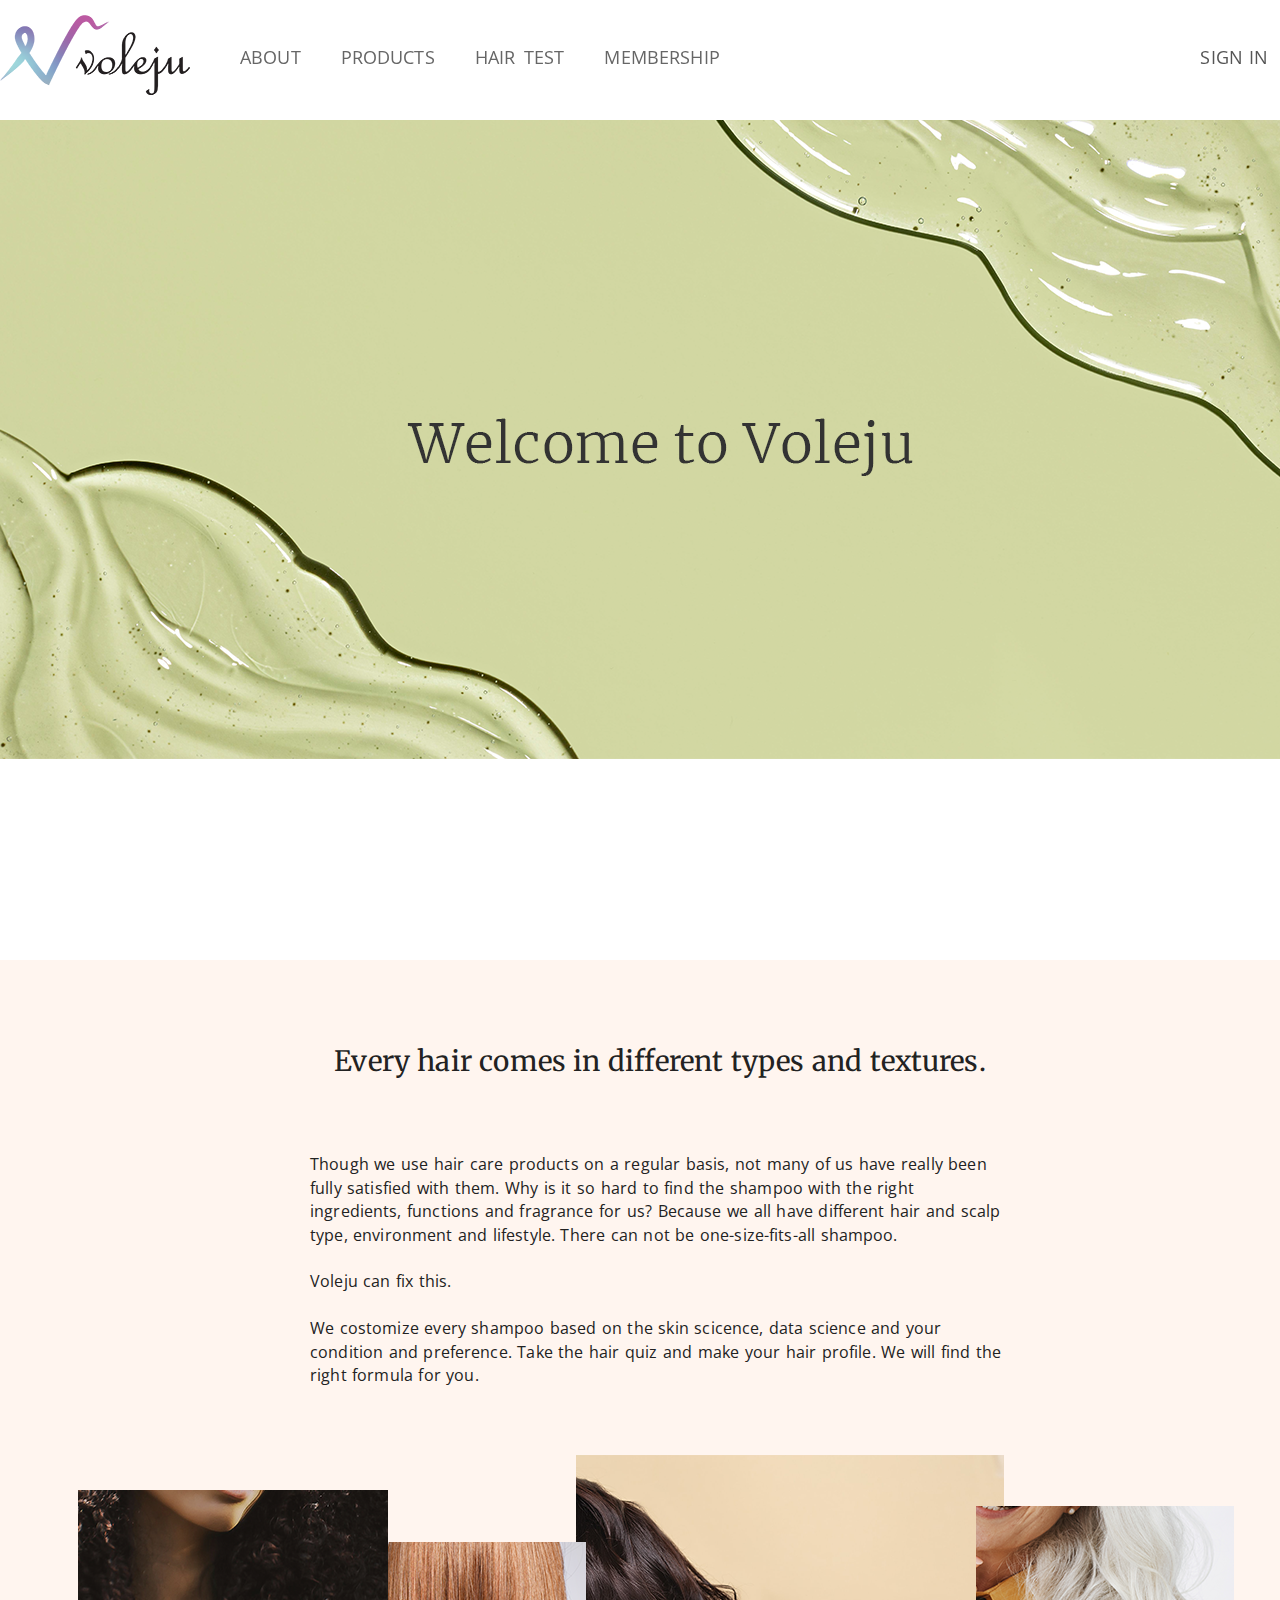
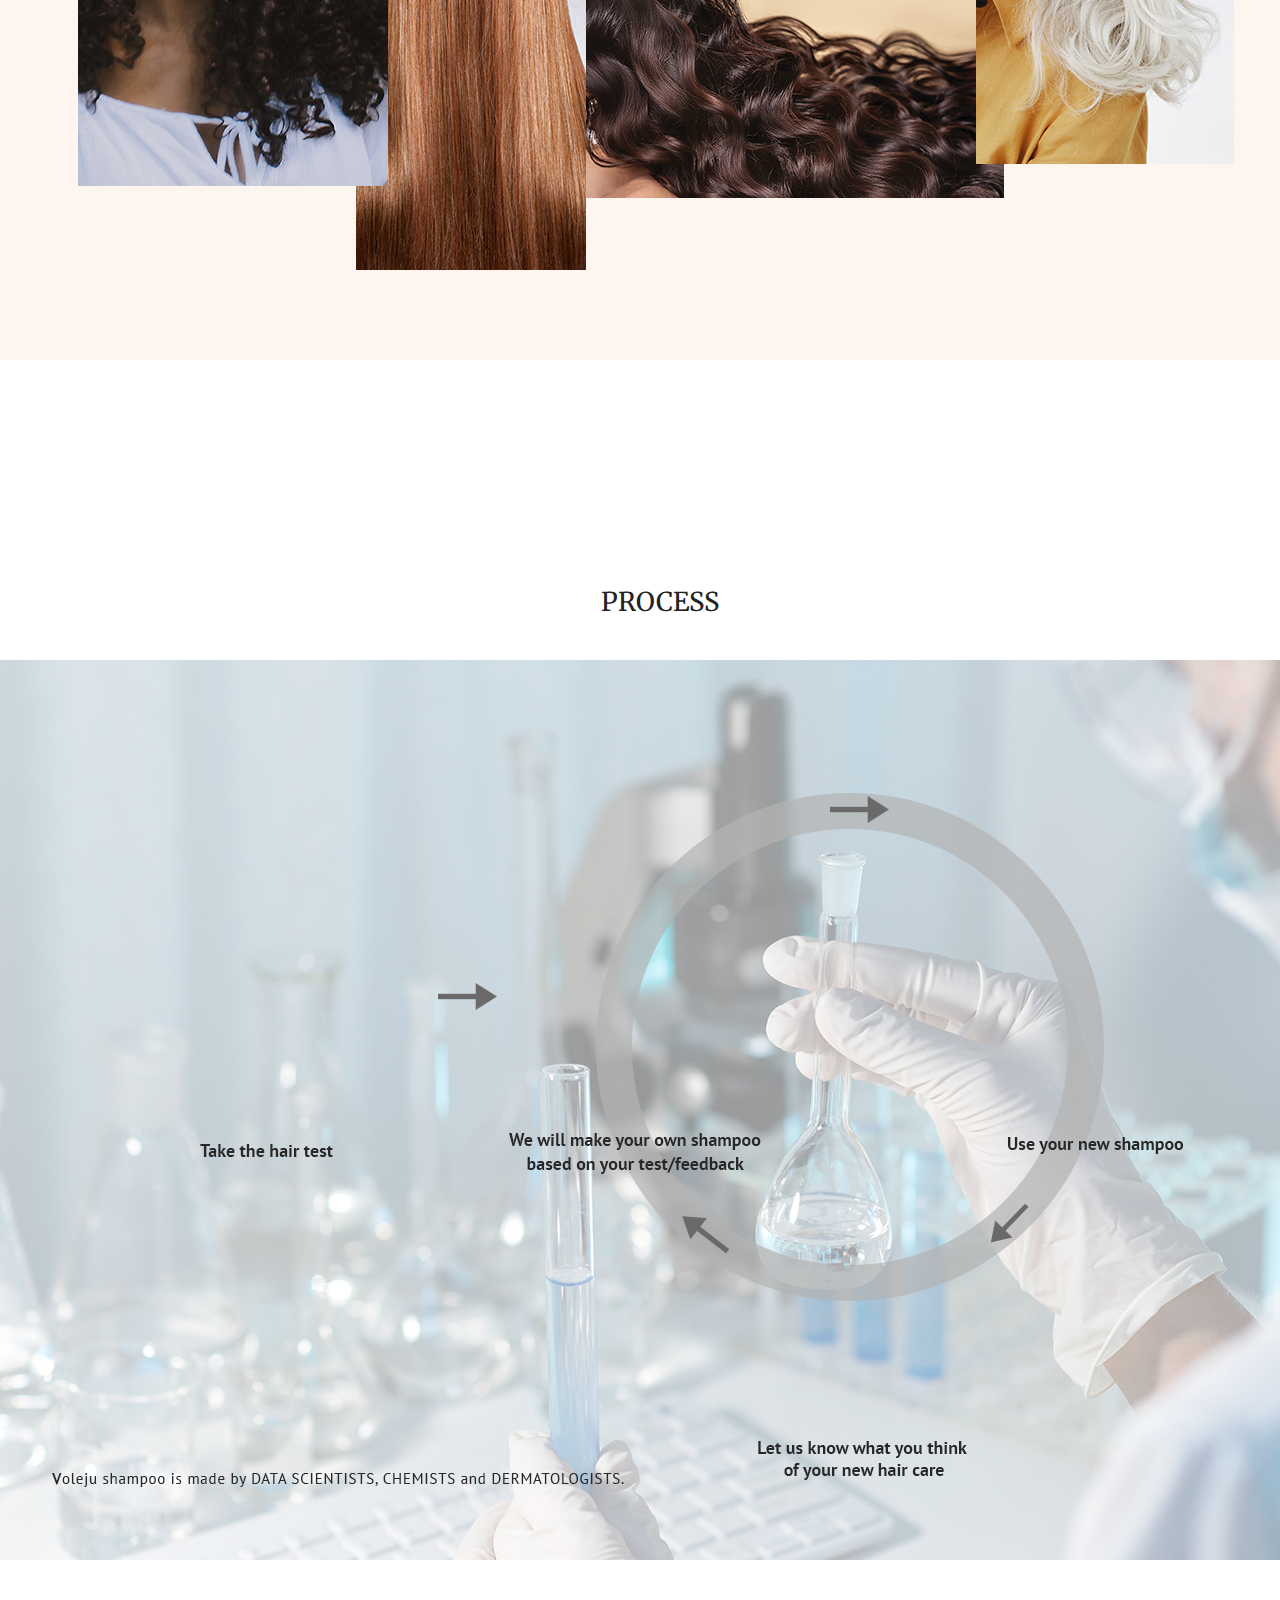
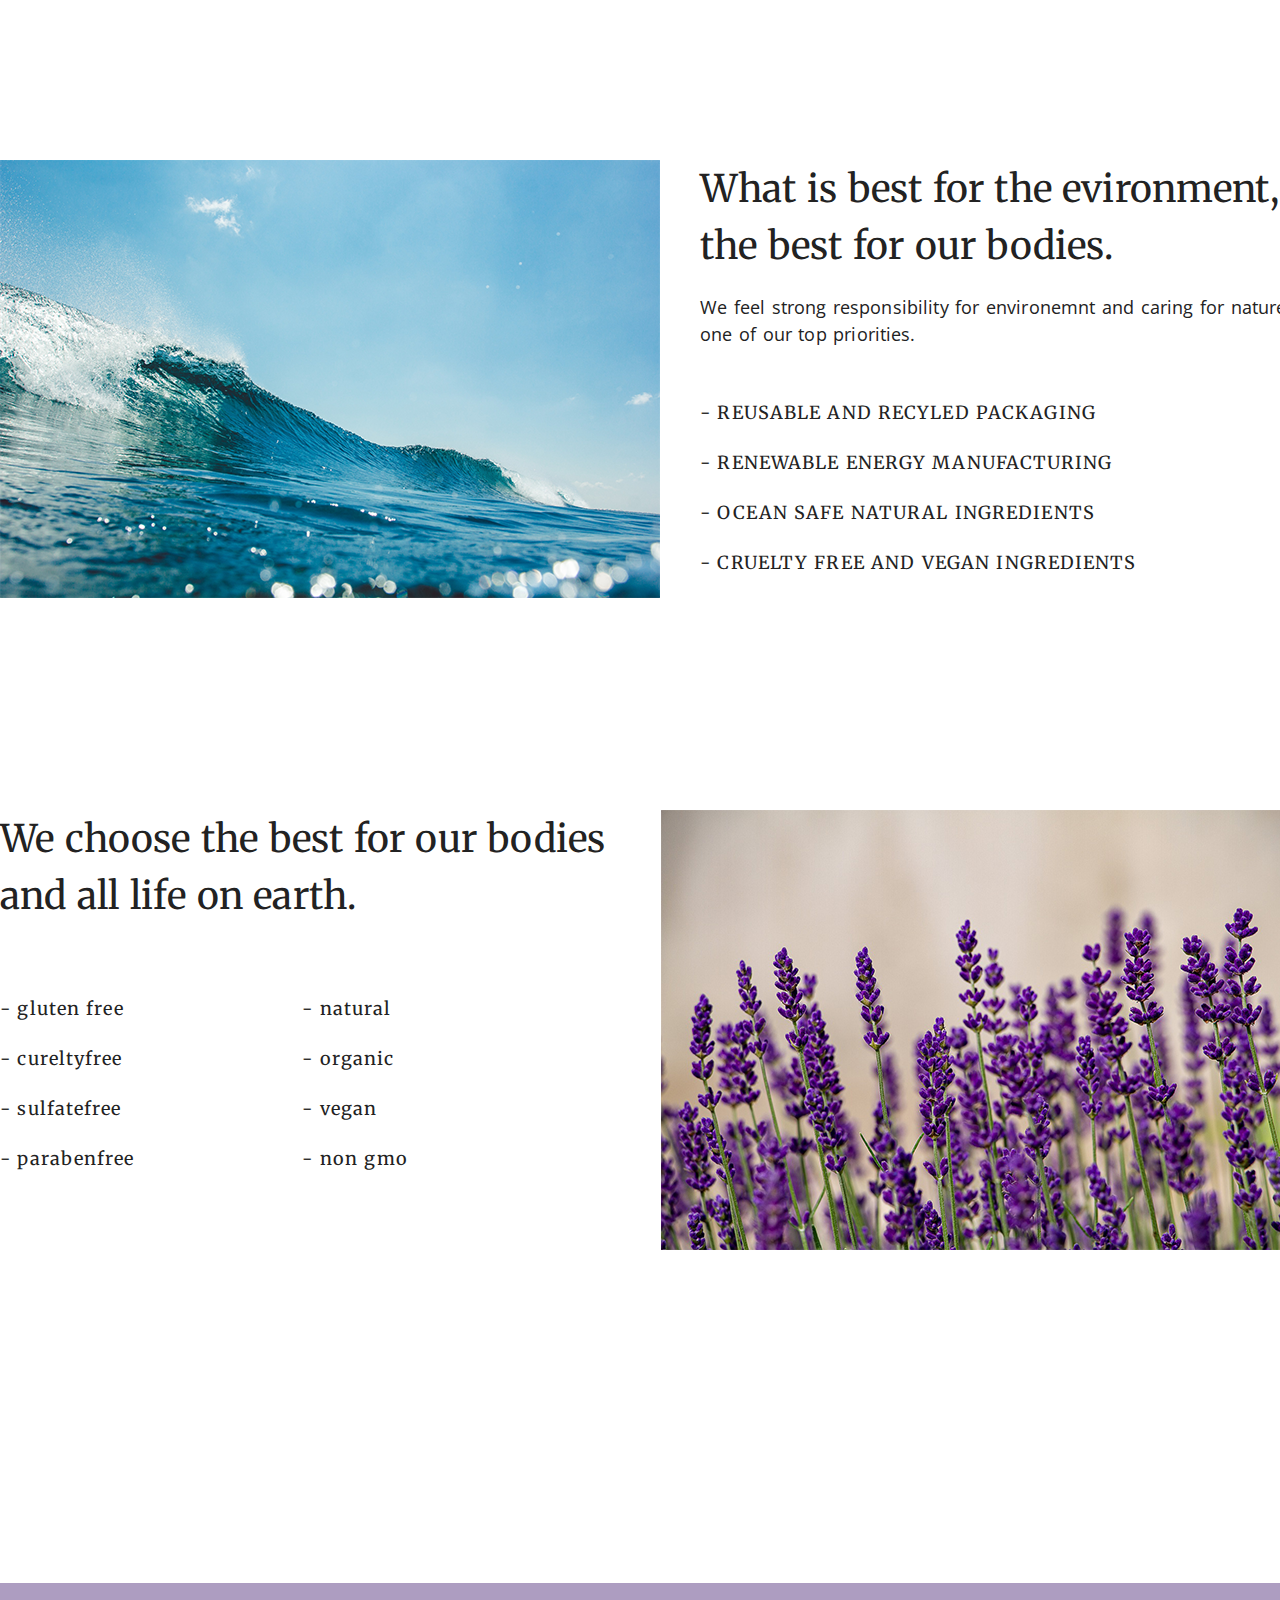
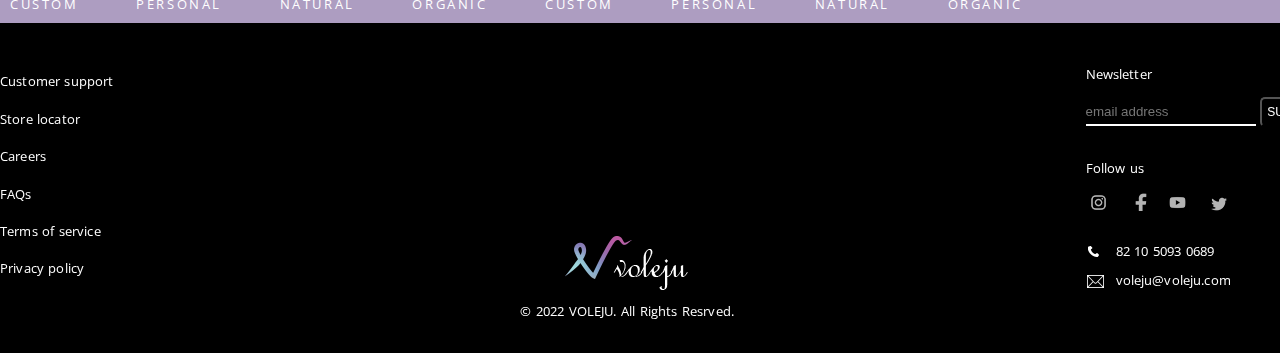
==== sub1/sub1.html @ 33ec36b1 "Update sub1.html" ====
<!DOCTYPE html>
<html lang="ko">
	<head>
		<meta charset="UTF-8">
		<meta http-equiv="X-UA-Compatible" content="IE=edge">
		<meta name="viewport" content="width=1600">
		<title></title>
		<link rel="icon" type="image/png" sizes="32x32" href="../images/forfavicon.png">
		
		<link href="style_sub1.css" rel="stylesheet" type="text/css">	

		<link href="https://fonts.googleapis.com/css2?family=Merriweather:wght@400;700&display=swap" rel="stylesheet">
		<link href="https://fonts.googleapis.com/css2?family=Open+Sans:wght@400;700&display=swap" rel="stylesheet">
	
		<script src="https://ajax.googleapis.com/ajax/libs/jquery/3.3.1/jquery.min.js"></script>
	
		<!--헤더스크롤-->
		<script src="../js/headerscroll.js"></script>
		
		<!--a on scroll-->
		<link href="https://unpkg.com/aos@2.3.1/dist/aos.css" rel="stylesheet">
		<script src="https://unpkg.com/aos@2.3.1/dist/aos.js"></script>	
		<script src="../js/aos_script.js"></script>
		<script src="../js/jquery-1.12.3.js"></script>
	</head>

	<body>

<!--header-->
		<div id="header_wrap">
			<div id="header">
				<h1><a href="../index.html"><img src="../images/h1.png" alt="logo"></a></h1>
				<ul id="gnb">
					<li>
						<a href="#">about</a>
						<!--
						<ul id="gsub"> 
							<li>us</li>
							<li>process</li>
							<li>sustainability</li>
						</ul>
						-->
					</li>
					<li>
						<a href="#">products</a>						
					</li>
					<li>
						<a href="#">hair test</a>
					</li>
					<li>
						<a href="#">membership</a>
					</li>
				</ul>
				<ul id="util">
					<li><a href="#">sign in</a></li>
					<li><a href="#">eng</a></li>
				</ul>
			</div>
		</div>
<!--banner-->
		<div id="banner">
	
		</div>


<!--section1-->
		<div id="section1_wrap">
			<div id="section1">
				<h2>Every hair comes in different types and textures.</h2>
				<p>
					Though we use hair care products on a regular basis, 
					not many of us have really been fully satisfied with them. 
					Why is it so hard to find the shampoo with the right ingredients,
					functions and fragrance for us? 
					Because we all have different hair and scalp type, 
					environment and lifestyle. There can not be one-size-fits-all shampoo.<br><br>
	
					Voleju can fix this. <br><br>
	
					We costomize every shampoo based on the skin scicence, data science and your condition and preference. Take the hair quiz and make your hair profile. We will find the right formula for you.
				</p>
				<img id="mo1" src="../sub1_images/aboutmodel1.png" alt="">
				<img id="mo2" src="../sub1_images/aboutmodel2.png" alt="">
				<img id="mo3" src="../sub1_images/aboutmodel3.png" alt="">
				<img id="mo4" src="../sub1_images/aboutmodel4.png" alt="">

			</div>
		</div>


<!--section2-->
		<div id="section2_wrap">
			<div id="section2">
				process

				<img class="prc" id="test" data-aos="fade-up" data-aos-duration="500" src="../sub1_images/process1_test_notext.png" alt="">
				<img class="prc" id="make" data-aos="fade-up"data-aos-delay="500" data-aos-duration="500"  src="../sub1_images/process2_making_notext.png" alt="">
				<img class="prc" id="use" data-aos="fade-up" data-aos-delay="1000" data-aos-duration="500" src="../sub1_images/process3_using_notext.png" alt="">
				<img class="prc" id="feedback" data-aos="fade-up" data-aos-delay="1500" data-aos-duration="500" src="../sub1_images/process4_feedback_notext.png" alt="">
				</div>
			</div>
		</div>
<!--section3-->
		<div id="section3">

			<div class="nature">
				<div class="ocean">
					<img src="../sub1_images/ocean.png" alt="">
				</div>
				<div class="textb">
					<h3>
						What is best for the evironment,
		is the best for our bodies.
					</h3>
					<h6>
						We feel strong responsibility for environemnt and caring for nature is
		one of our top priorities.
					</h6>
					<h4>
					- REUSABLE AND RECYLED PACKAGING <br>
		- RENEWABLE ENERGY MANUFACTURING <br>
		- OCEAN SAFE NATURAL INGREDIENTS <br>
		- CRUELTY FREE AND VEGAN INGREDIENTS<br>
					</h4>
				</div>
			</div>
			<div class="nature">
				<div class="textb2">
					<h3> We choose the best for our bodies
						and all life on earth.
					</h3>
					<h4 id="half">
						
						- gluten free<br>
						- cureltyfree<br>
						- sulfatefree<br>
						- parabenfree<br>
					</h4>
					<h4 id="half">
												- natural<br>
												- organic<br>
												- vegan<br>
												- non gmo<br>
					</h4>
				</div>
					<div class="flower">
						<img src="../sub1_images/flower.png" alt="">
					</div>

			 </div>
			</div>

		</div>

		<div id="workingornot" data-aos="fade-up" data-aos-duration="2000">
			<p>
			is it working or not?
		</p>
		</div>



<!--moving-->
		<div id= "moving">
			<p>custom personal natural organic custom personal natural organic  </p>
		</div>

<!--footer-->
		<div id="footer_wrap">
			<div id="footer">
				<ul id="footerg">
					<li><a href="#">Customer support</a></li>
					<li><a href="#">Store locator</a></li>
					<li><a href="#">Careers</a></li>
					<li><a href="#">FAQs</a></li>
					<li><a href="#">Terms of service</a></li>
					<li><a href="#">Privacy policy</a></li>					
				</ul>

				<p class="copyright">© 2022 VOLEJU. All Rights Resrved.</p>

				<div class="footer_r">

					<div class="news">
						<p>	Newsletter</p>
						<input type="email" id="newsletter" size="" placeholder="email address">
						<input type="button" class="submit_b" value="submit"></input> 
					</div>
		
					<div class="follow">Follow us
						<ul id="social">
							<li><a href="#"><img src="../images/social_in.png" alt=""></a></li>
							<li><a href="#"><img src="../images/social_f.png" alt=""></a></li>
							<li><a href="#"><img src="../images/social_y.png" alt=""></a></li>
							<li><a href="#"><img src="../images/social_t2.png" alt=""></a></li>
						</ul>
					</div>
				
					<p class="tel"> 82 10 5093 0689</p>
					<p class="mail"> voleju@voleju.com</p>
				</div>

			</div>
		</div>
	</body>
</html>
---- sub1/style_sub1.css ----
*{margin:0;padding:0;}
ul{list-style: none;}
a{
  color:#222;
  text-decoration: none;
  font-family: 'Open Sans', sans-serif;
}
body{
  font-family: 'Open Sans', sans-serif;
  font-size: 13px;
  color:#222;
  line-height: 1.8em;
  margin: 0;
  letter-spacing: 0.01em;
  word-spacing: 0.1em;
  min-width:1320px;
}


#header_wrap{
  width:100%;
  height:110px;

  position:fixed;
  left:0; top:0; right:0;
  z-index: 998;
  background-color: #fff;
  transition: all 0.5s;
}

#header_wrap.header_wrap-scrolled {
  border-bottom: 2px solid #ccc;
  transition: all 0.5s;
}

#header{
  width: 1320px;
  margin: 0 auto;
  height: 100%;
}
h1{
  padding-top: 15px;
  float:left;

}
#gnb{
  float:left;
  padding-left:30px;
}
#gnb>li{
  float:left;
  padding-top: 30px;
}
#gnb>li>a{
  display: block;
  background-color: ;
  text-transform: uppercase;
  font-size: 18px;
  padding:16px 20px 36px;
  word-spacing: 0.2em;
  color:#666;
}

#gnb>li>a:hover{
  color:rgb(14, 0, 27);
}

#util{
  float:right;
}
#util li{
  float:left;
  padding-top: 30px;
}
#util li a{
  display: block;
  text-transform: uppercase;
  font-size: 18px;
  padding:16px 0 36px 14px;
  color:#555;
}
#util li a:hover{
  color:rgb(14, 0, 27);
}

/*banner*/
#banner{
  width: 1320px;
  height: 640px;
  margin: 120px auto 0;  
  background-image: url(../sub1_images/sub1banner.png);
  font-size: 100px;

}

/*section1*/
/*#fff5ef;*/
#section1_wrap{
  height: 1000px;
  background-color: #fff5ef;
  margin-top: 200px;
}
#section1{
  width: 1320px;
  margin:0 auto;
  height: 100%;
  font-size: 16px;
  position:relative;
}

h2{
  font-size: 28px;
  font-family: 'Merriweather', serif;
  font-weight: normal;
  text-align: center;
  padding:90px 0 80px;
}
#section1 p{
  width: 700px;
  margin: 0 auto;
}
#section1 img{
  position: absolute;
}
#mo1{
  top:530px;
  left:78px;
  z-index: 4;
}
#mo2{
  top:582px;
  left:356px;
  z-index: 3;
}
#mo3{
  top:495px;
  left:576px;
  z-index: 1;
}
#mo4{
  top:546px;
  left:976px;
  z-index: 2;
}

/*section2*/
#section2_wrap{
  height: 1000px;
  margin-top: 200px;
  background-color: ;
  background-image: url(../sub1_images/process_background1.png);
  background-repeat: no-repeat;
  background-position: center 100px;
}

#section2{
  width: 1320px;
  margin: 0 auto;
  height:100%;
  text-align: center;
  font-family: 'Merriweather', serif;
  text-transform: uppercase ;
  font-size: 26px;
  padding-top: 30px;
  box-sizing: border-box;
  position: relative;
}

.prc{
  position: absolute;
  z-index: 12;
}

#test{
  top:300px;
  left:144px;
}
#make{
  top:300px;
  left:520px;
}
#use{
  top:300px;
  left:950px;
}
#feedback{
  top:616px;
  left:734px
}

#ww{
  background-color: aqua;
  width: 500px;
  height: 500px;
}

/*section3*/
#section3{

  width: 1320px;
  margin: 0 auto;
  height: 1200px;
  padding:200px 0;


}
.nature{
  width: 100%;
  height: 450px;
  margin-bottom: 200px;

}
.ocean{
  float:left;
}
.textb{
  width:620px;
  float:right
}
.textb2{
  width:630px;
  float: left;
}
.flower{
  float:right;
}
h3{
  font-family: 'Merriweather', serif;
  font-size: 38px;
  font-weight: normal;
  line-height: 1.5em;
  padding-bottom: 20px;
}

h6{
font-size: 18px;
font-weight: normal;
line-height: 1.5em;
}

h4{
  font-family: 'Merriweather', serif;
  font-size: 18px;
  font-weight: normal;
  line-height: 50px;
  letter-spacing: 0.06em;
  padding-top: 40px;
}
#half{
  float:left;
  width:48%;
}


/*moving*/
/*4d2e72 ad9dc1*/
#moving{
  height:40px;
  background-color: #ad9dc1;
  padding:10px;
  box-sizing: border-box;


  color:#fff;
  text-transform: uppercase;
  letter-spacing:0.2em;
  word-spacing: 4em;

}


/*footer*/

#footer_wrap{
  height: 330px;
  background-color: #000;
}
#footer{
  width:1320px;
  margin: 0 auto;
  height:100%;
  color:#fff;
  position: relative;
  background-image: url(../images/footerlogo.png);
  background-repeat: no-repeat;
  background-position:560px 210px;
}

#footerg{
  float:left;
  padding-top:40px;
}
#footerg li a{
  display:inline-block;
  padding:7px 0;
  color:#fff;
  font-size:;
}
#footerg li a:hover{
  font-weight: bold;
}


.copyright{
  position: absolute;
  bottom:30px;
  left:520px;
  
}


.footer_r{
  float:right;
}

.news p{
  margin:40px 0 10px;
}

#newsletter{
  width:170px;
  height: 26px;
  background:none;
  border:none;
  border-bottom: 2px solid #fff;
  color:#fff;
}

.submit_b{
  width:60px;
  height:30px;
  display: inline-block;
  text-transform: uppercase;
  background-color: black;
  color: #fff;
  font-size: 12px;
  border-radius: 5px;
  
}

.follow{
  padding-top:30px;
}

#social{
  padding-top: 10px;
}
#social li{
  float: left;
  padding-right:15px;
}
#social li a{
  display:inline-block;
  opacity: 0.7;
}

#social li a:hover{
  opacity:1;
}

.tel{
  background-image: url(../images/tel.png);
  background-repeat: no-repeat;
  background-position: 0px 4px;
  padding-left: 30px;
  margin: 50px 0 5px;
}
.mail{
  background-image: url(../images/email5.png);
  background-repeat: no-repeat;
  background-position: 0px 4px;
  padding-left: 30px;
}
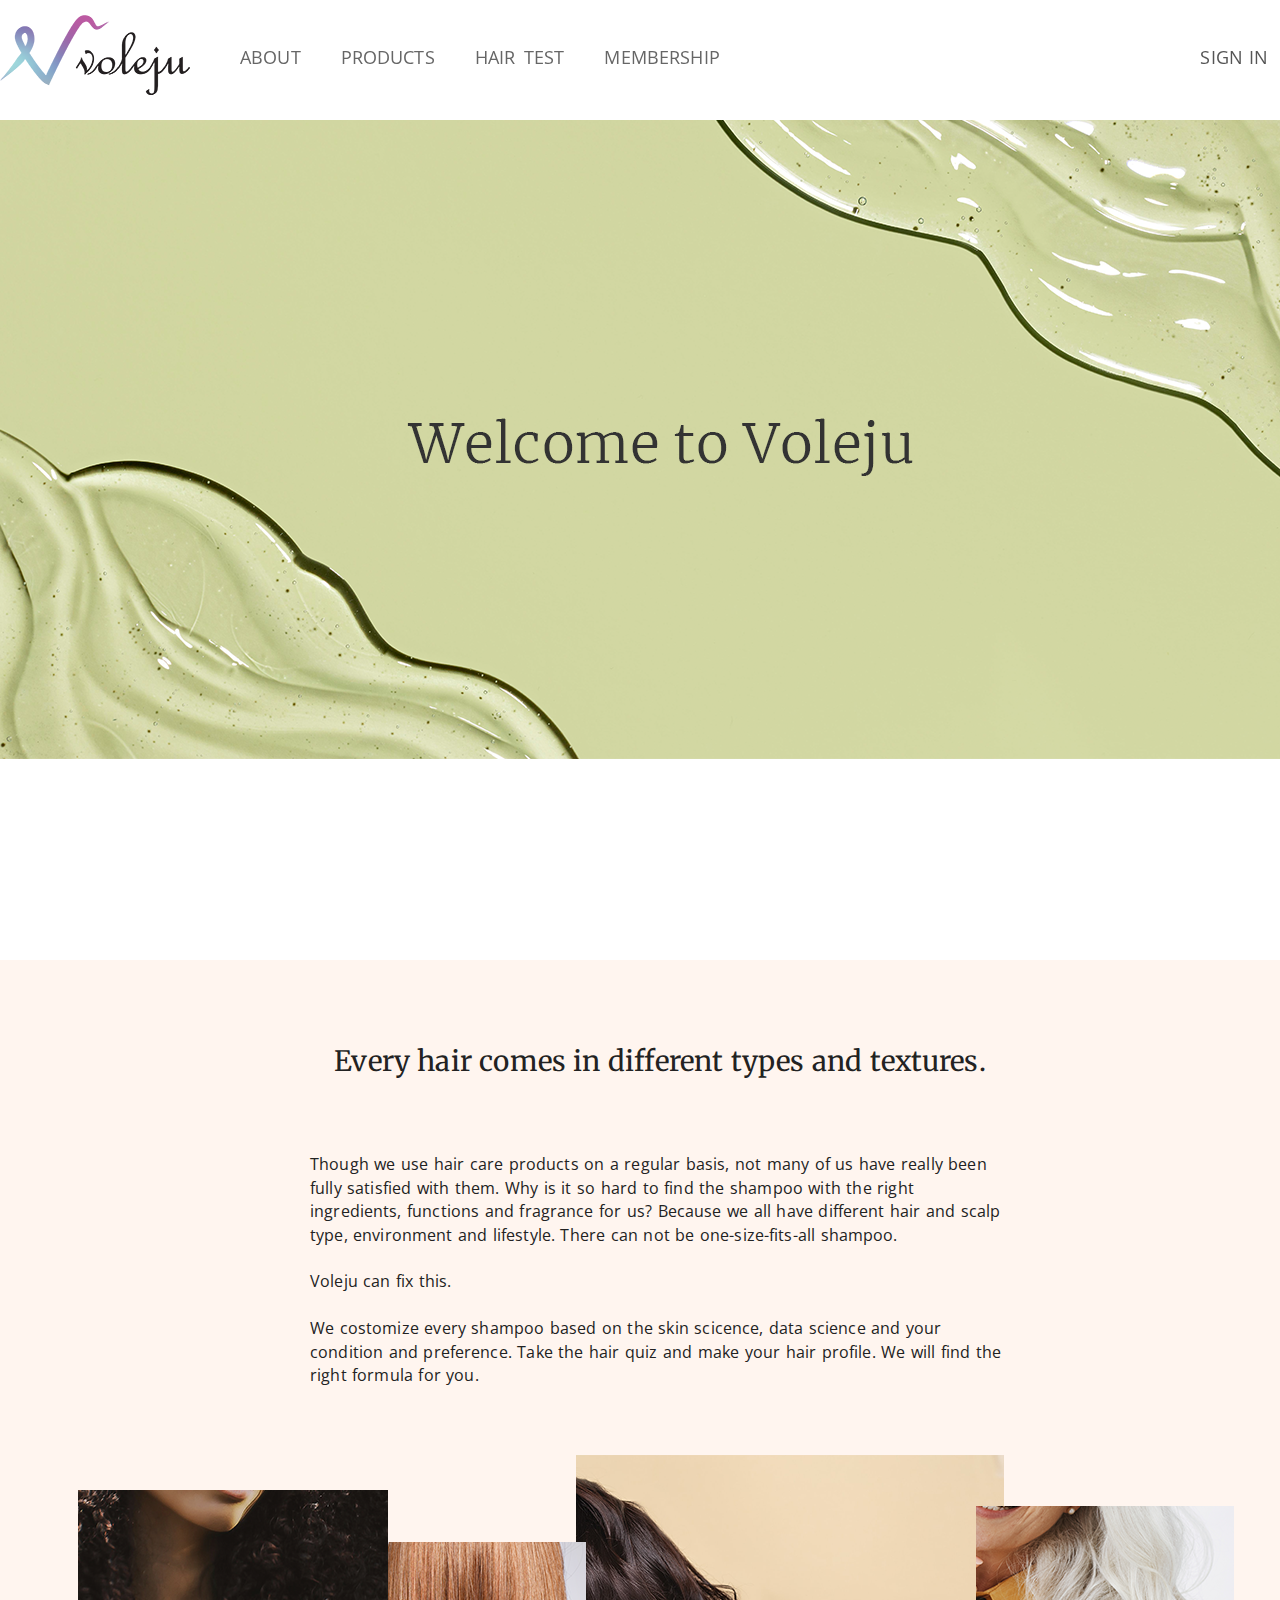
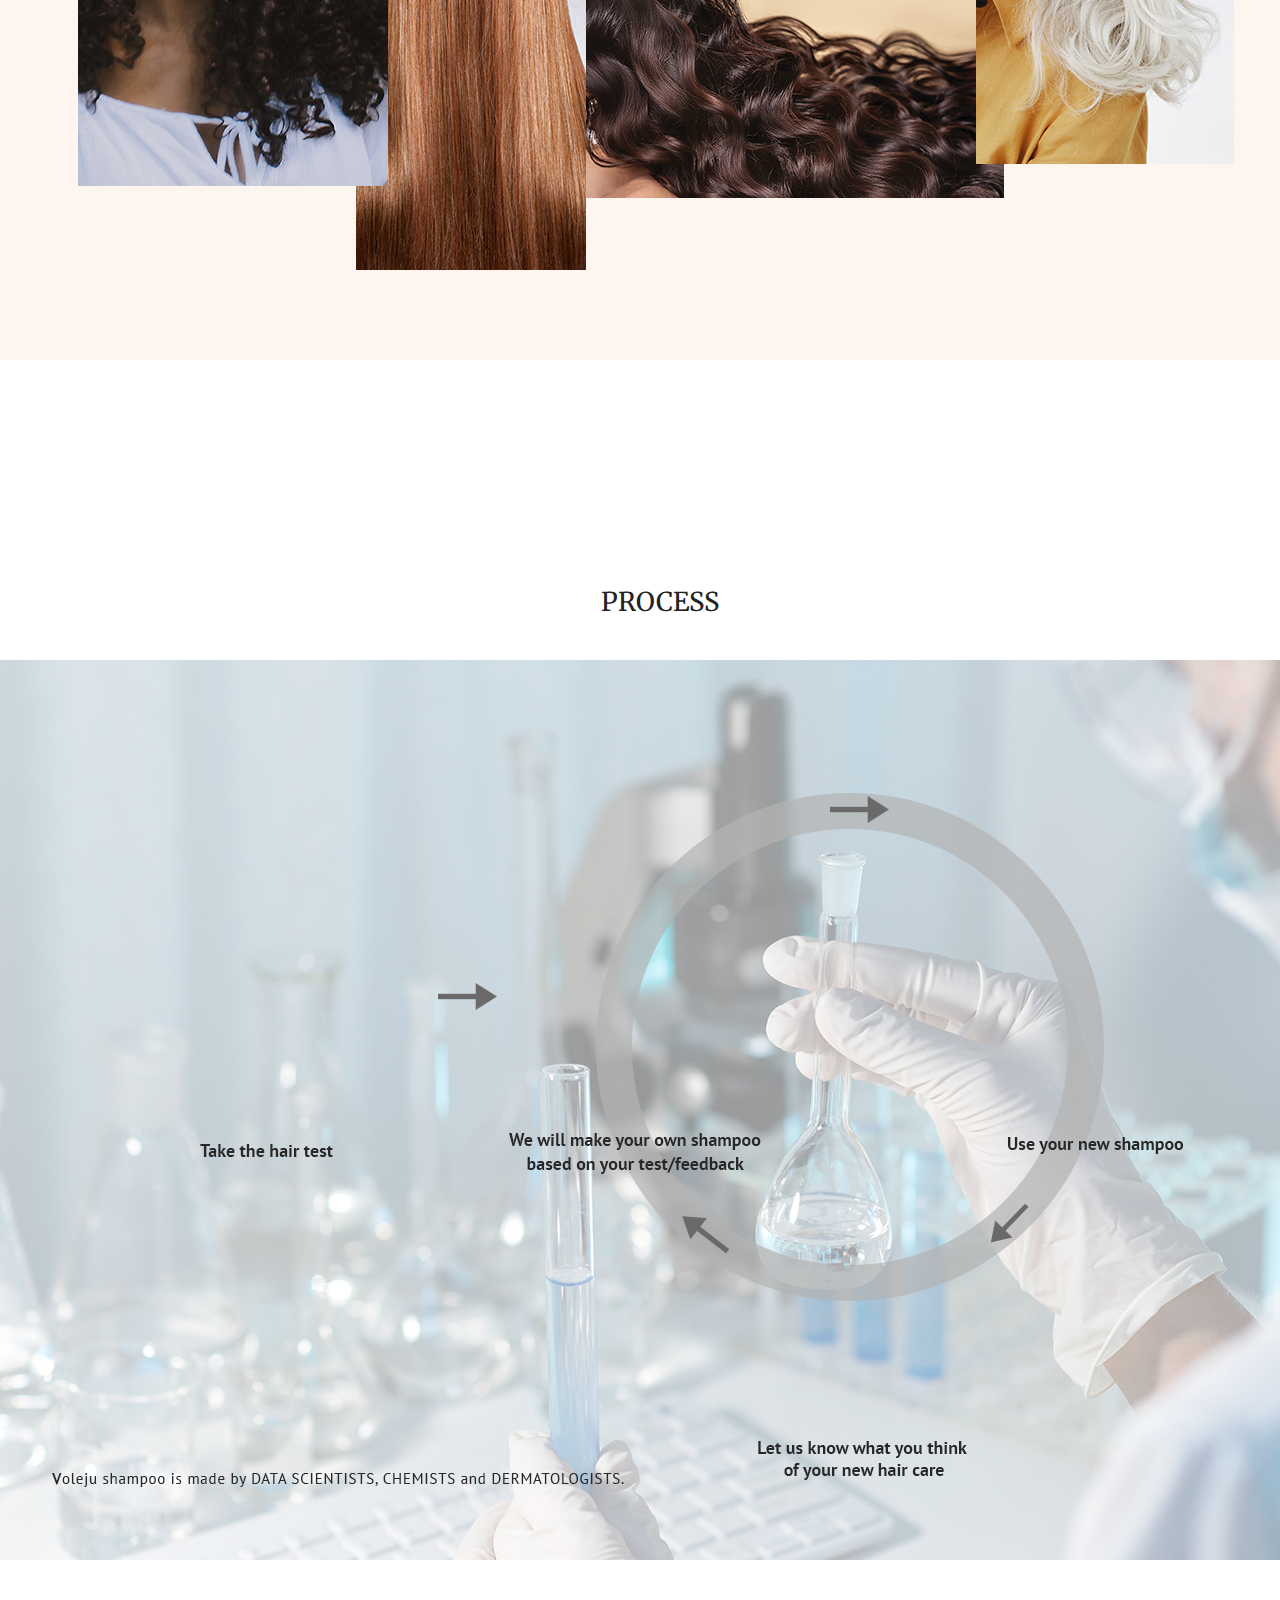
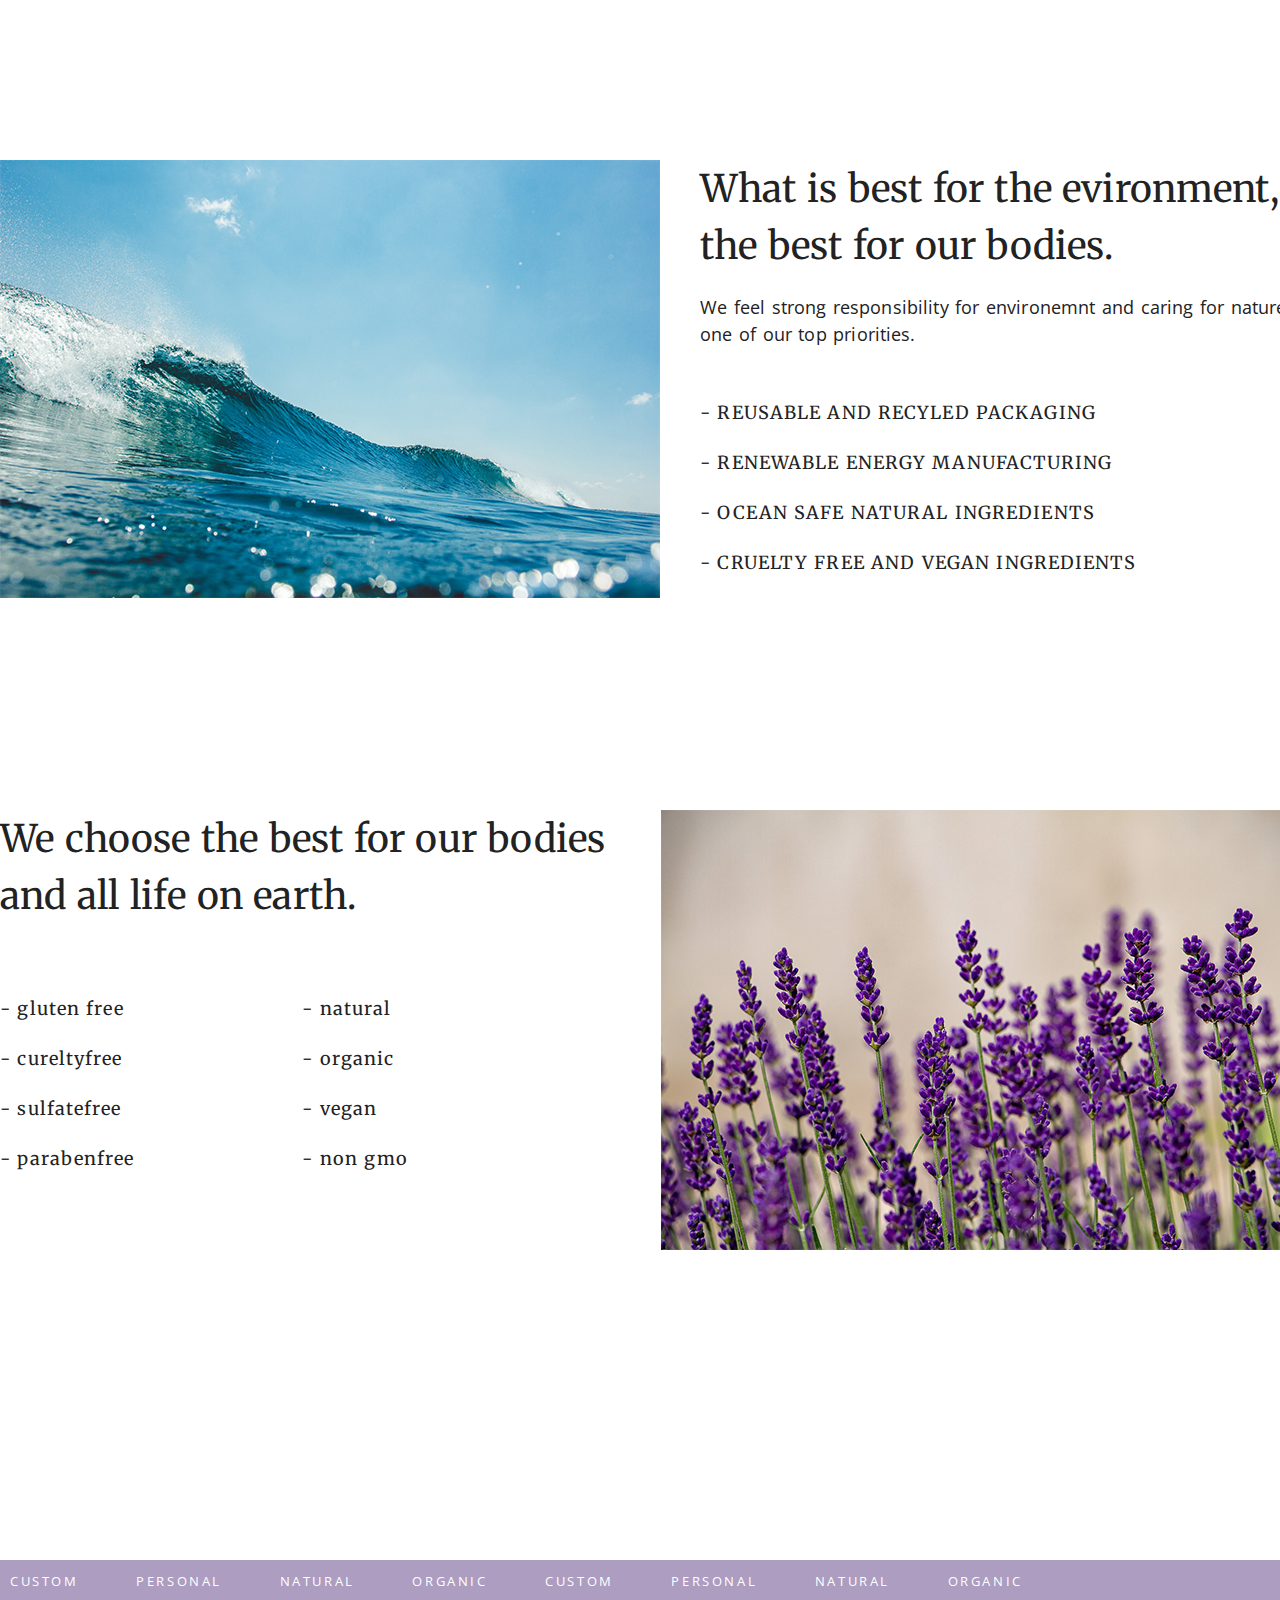
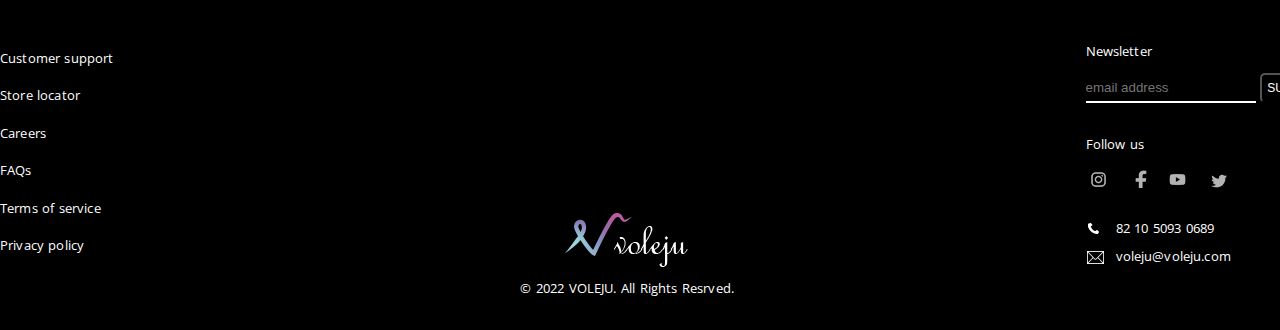
==== commit 48d16c1d: "Update sub1.html" ====
--- a/sub1/sub1.html
+++ b/sub1/sub1.html
@@ -152,12 +152,6 @@
 
 		</div>
 
-		<div id="workingornot" data-aos="fade-up" data-aos-duration="2000">
-			<p>
-			is it working or not?
-		</p>
-		</div>
-
 
 
 <!--moving-->
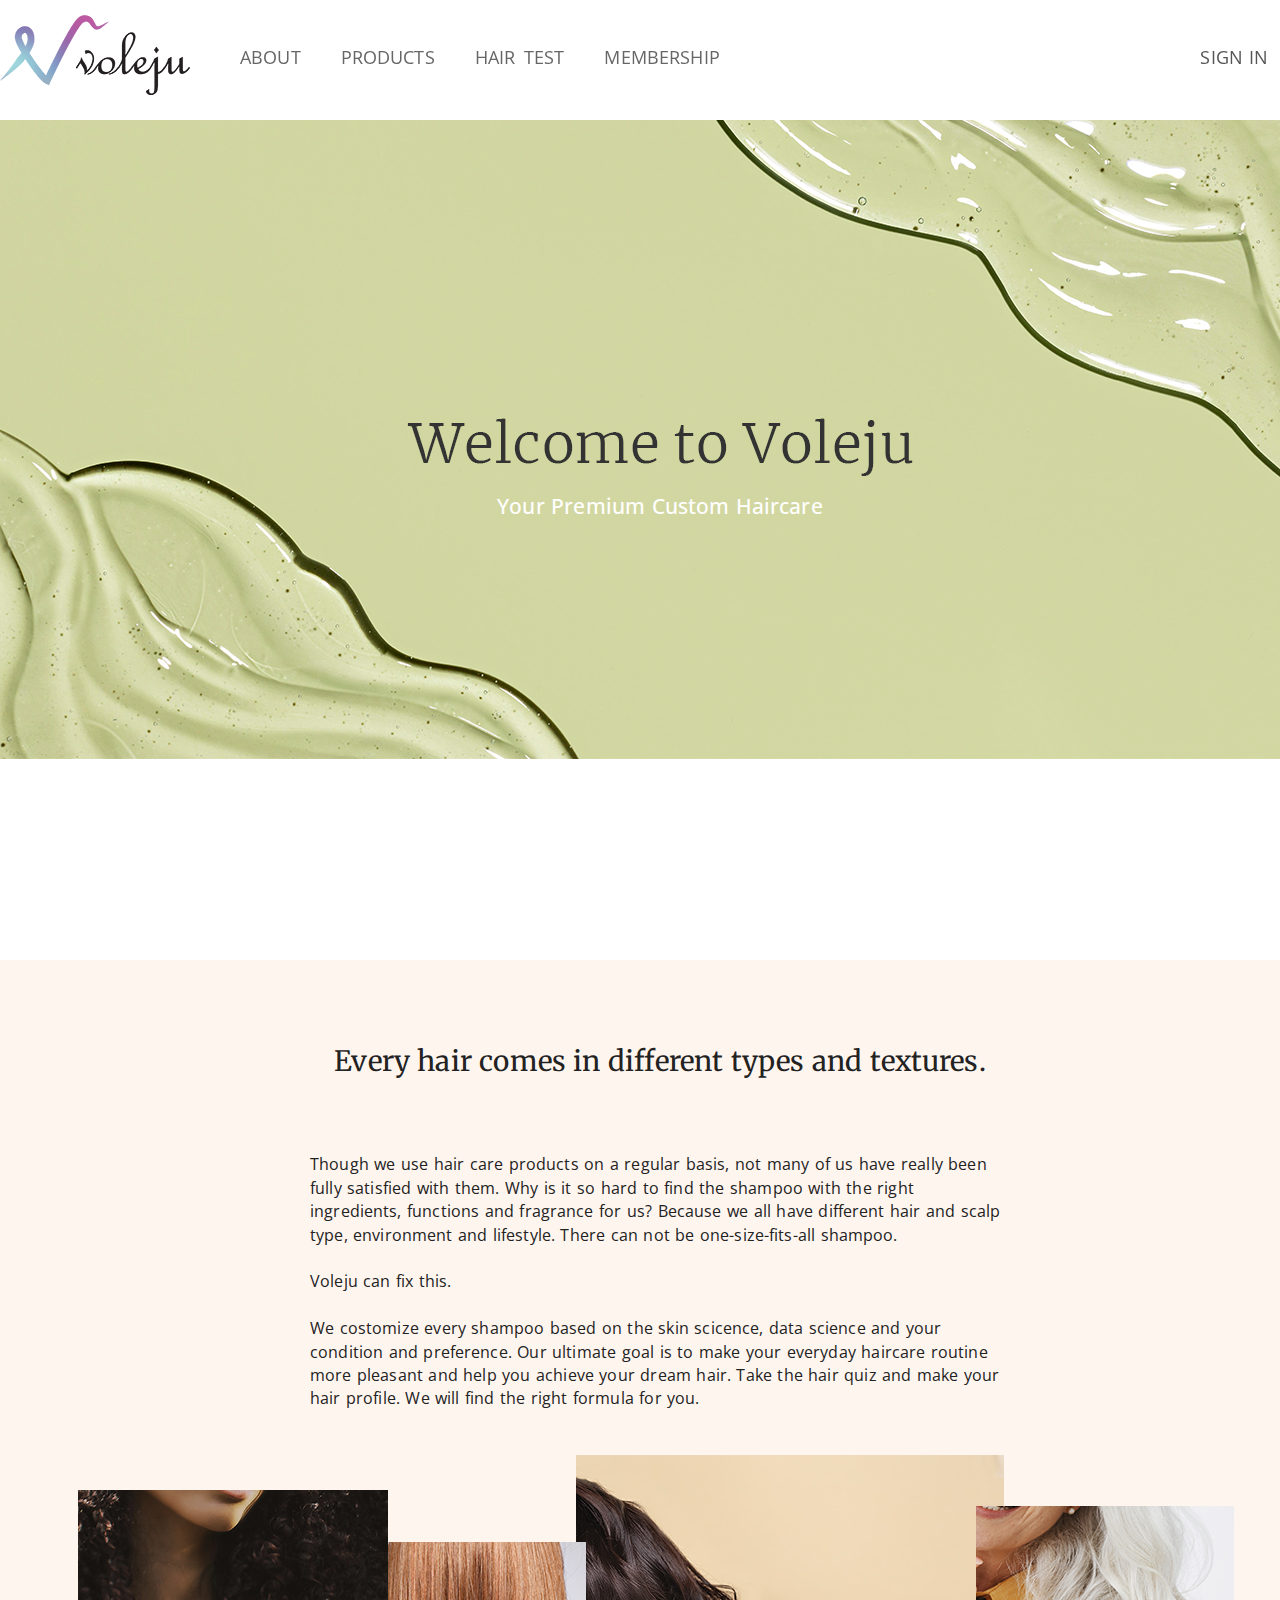
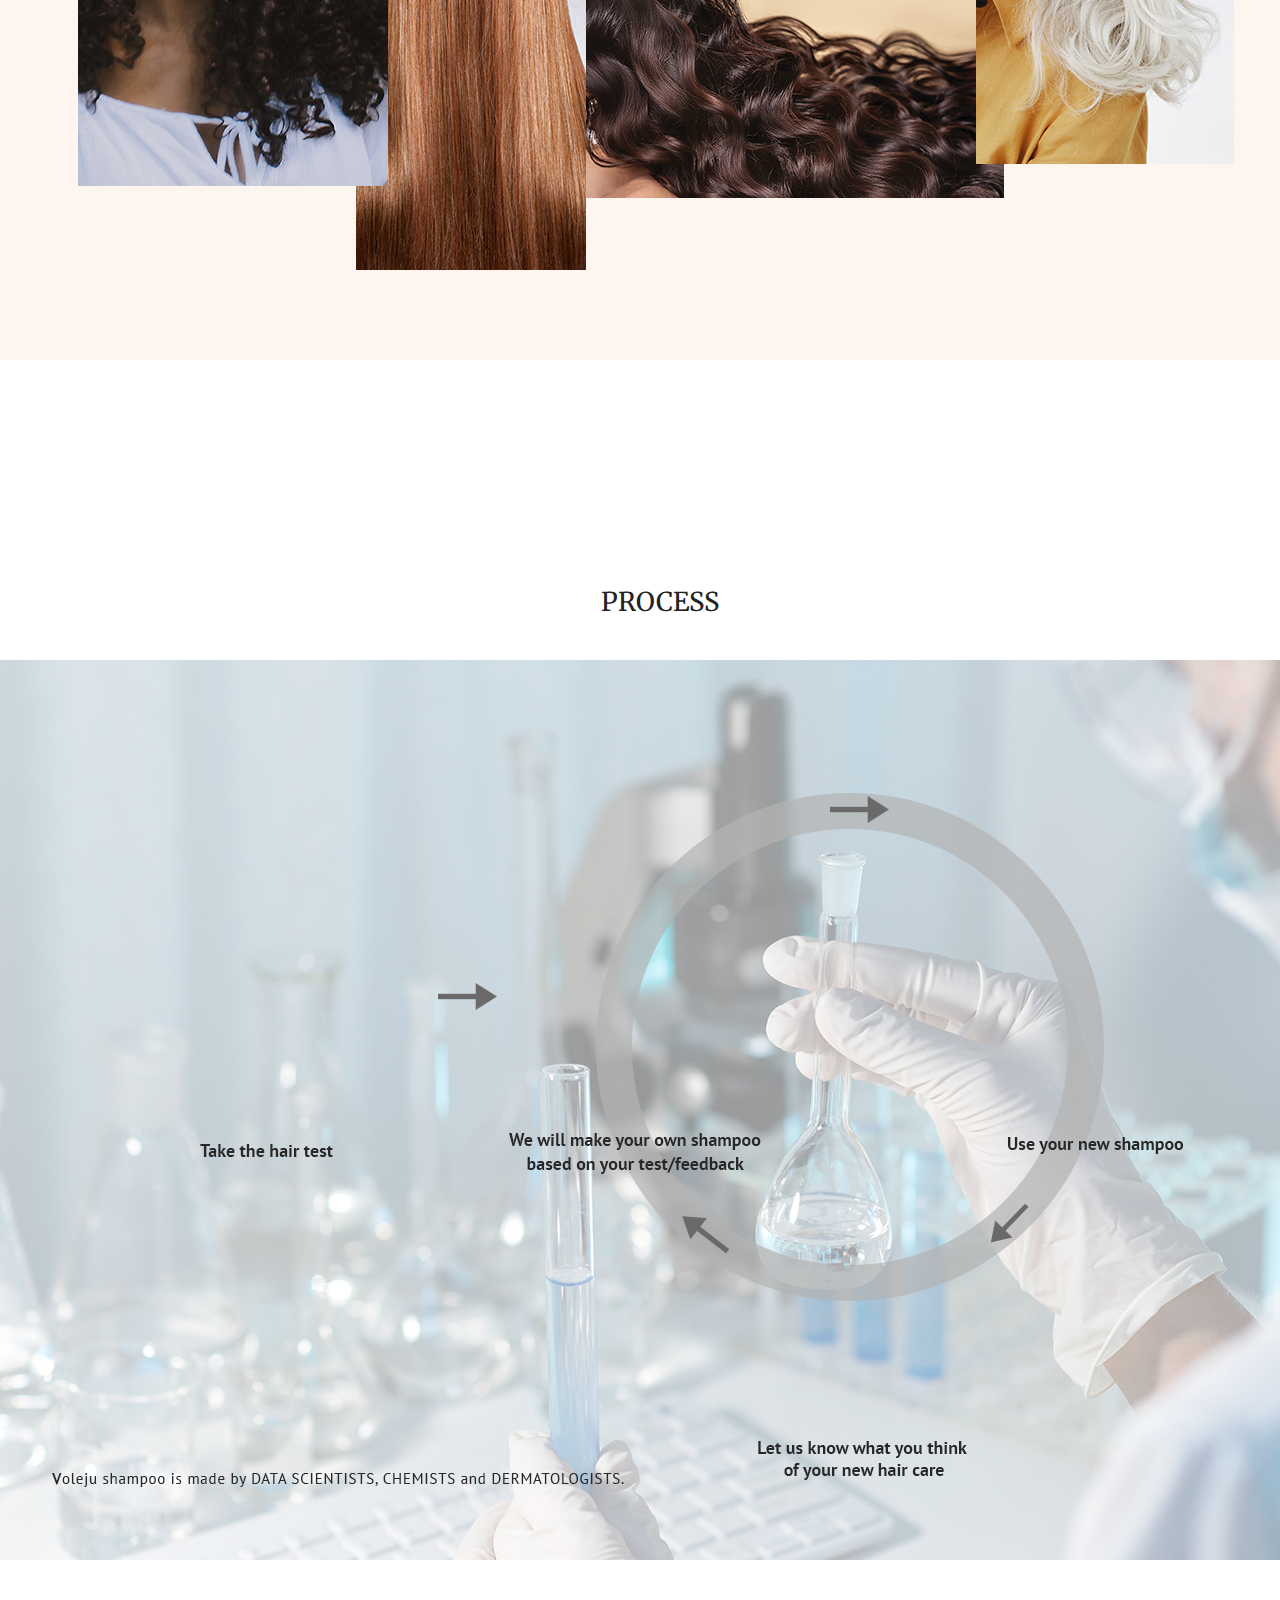
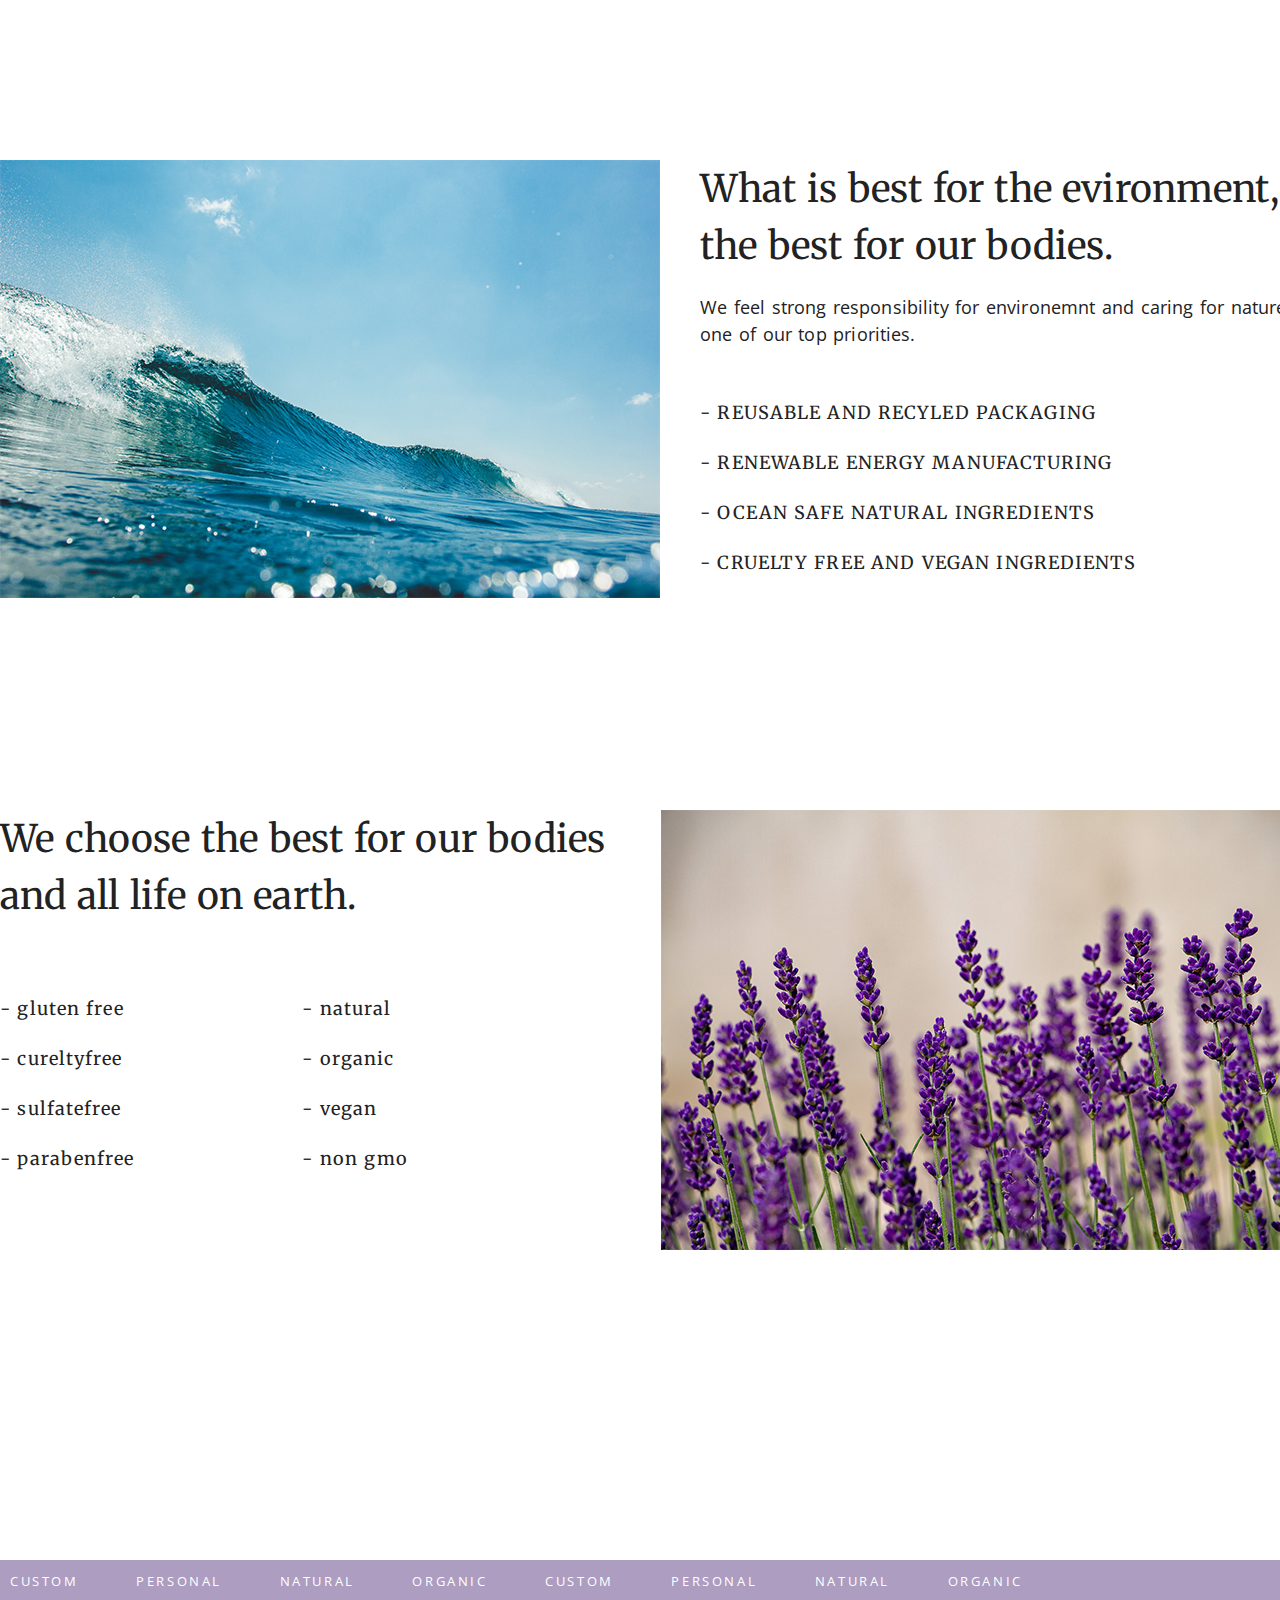
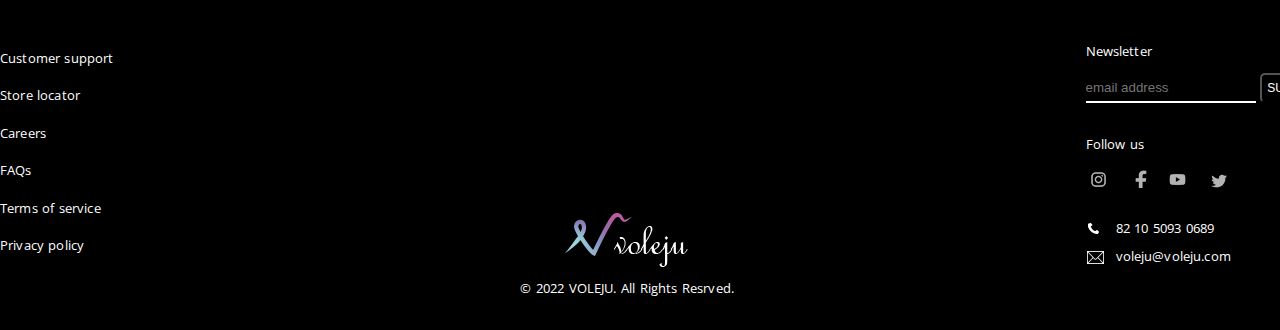
==== commit 7f74933d: "Add files via upload" ====
--- a/sub1/sub1.html
+++ b/sub1/sub1.html
@@ -9,8 +9,8 @@
 		
 		<link href="style_sub1.css" rel="stylesheet" type="text/css">	
 
-		<link href="https://fonts.googleapis.com/css2?family=Merriweather:wght@400;700&display=swap" rel="stylesheet">
-		<link href="https://fonts.googleapis.com/css2?family=Open+Sans:wght@400;700&display=swap" rel="stylesheet">
+		<link href="https://fonts.googleapis.com/css2?family=Merriweather:ital,wght@0,300;0,400;0,700;1,300;1,400;1,700&display=swap" rel="stylesheet">
+		<link href="https://fonts.googleapis.com/css2?family=Open+Sans:ital,wght@0,300;0,400;0,500;0,600;0,700;1,300;1,400;1,500;1,600;1,700&display=swap" rel="stylesheet">
 	
 		<script src="https://ajax.googleapis.com/ajax/libs/jquery/3.3.1/jquery.min.js"></script>
 	
@@ -42,13 +42,13 @@
 						-->
 					</li>
 					<li>
-						<a href="#">products</a>						
-					</li>
-					<li>
-						<a href="#">hair test</a>
-					</li>
-					<li>
-						<a href="#">membership</a>
+						<a href="../sub2/sub2.html">products</a>						
+					</li>
+					<li>
+						<a href="../sub3/sub3.html">hair test</a>
+					</li>
+					<li>
+						<a href="../sub4/sub4.html">membership</a>
 					</li>
 				</ul>
 				<ul id="util">
@@ -59,7 +59,7 @@
 		</div>
 <!--banner-->
 		<div id="banner">
-	
+			Your Premium Custom Haircare 
 		</div>
 
 
@@ -77,7 +77,7 @@
 	
 					Voleju can fix this. <br><br>
 	
-					We costomize every shampoo based on the skin scicence, data science and your condition and preference. Take the hair quiz and make your hair profile. We will find the right formula for you.
+					We costomize every shampoo based on the skin scicence, data science and your condition and preference. Our ultimate goal is to make your everyday haircare routine more pleasant and help you achieve your dream hair.  Take the hair quiz and make your hair profile. We will find the right formula for you.
 				</p>
 				<img id="mo1" src="../sub1_images/aboutmodel1.png" alt="">
 				<img id="mo2" src="../sub1_images/aboutmodel2.png" alt="">
--- a/sub1/style_sub1.css
+++ b/sub1/style_sub1.css
@@ -89,9 +89,15 @@
   width: 1320px;
   height: 640px;
   margin: 120px auto 0;  
-  background-image: url(../sub1_images/sub1banner.png);
-  font-size: 100px;
-
+  background-image:url(../sub1_images/sub1banner.png);
+  background-repeat: no-repeat;
+  font-size: 21px;
+  color: #fff;
+  box-sizing: border-box;
+  padding-top: 375px;
+  text-align: center;
+
+  font-weight: 500;
 }
 
 /*section1*/
@@ -189,11 +195,6 @@
   left:734px
 }
 
-#ww{
-  background-color: aqua;
-  width: 500px;
-  height: 500px;
-}
 
 /*section3*/
 #section3{
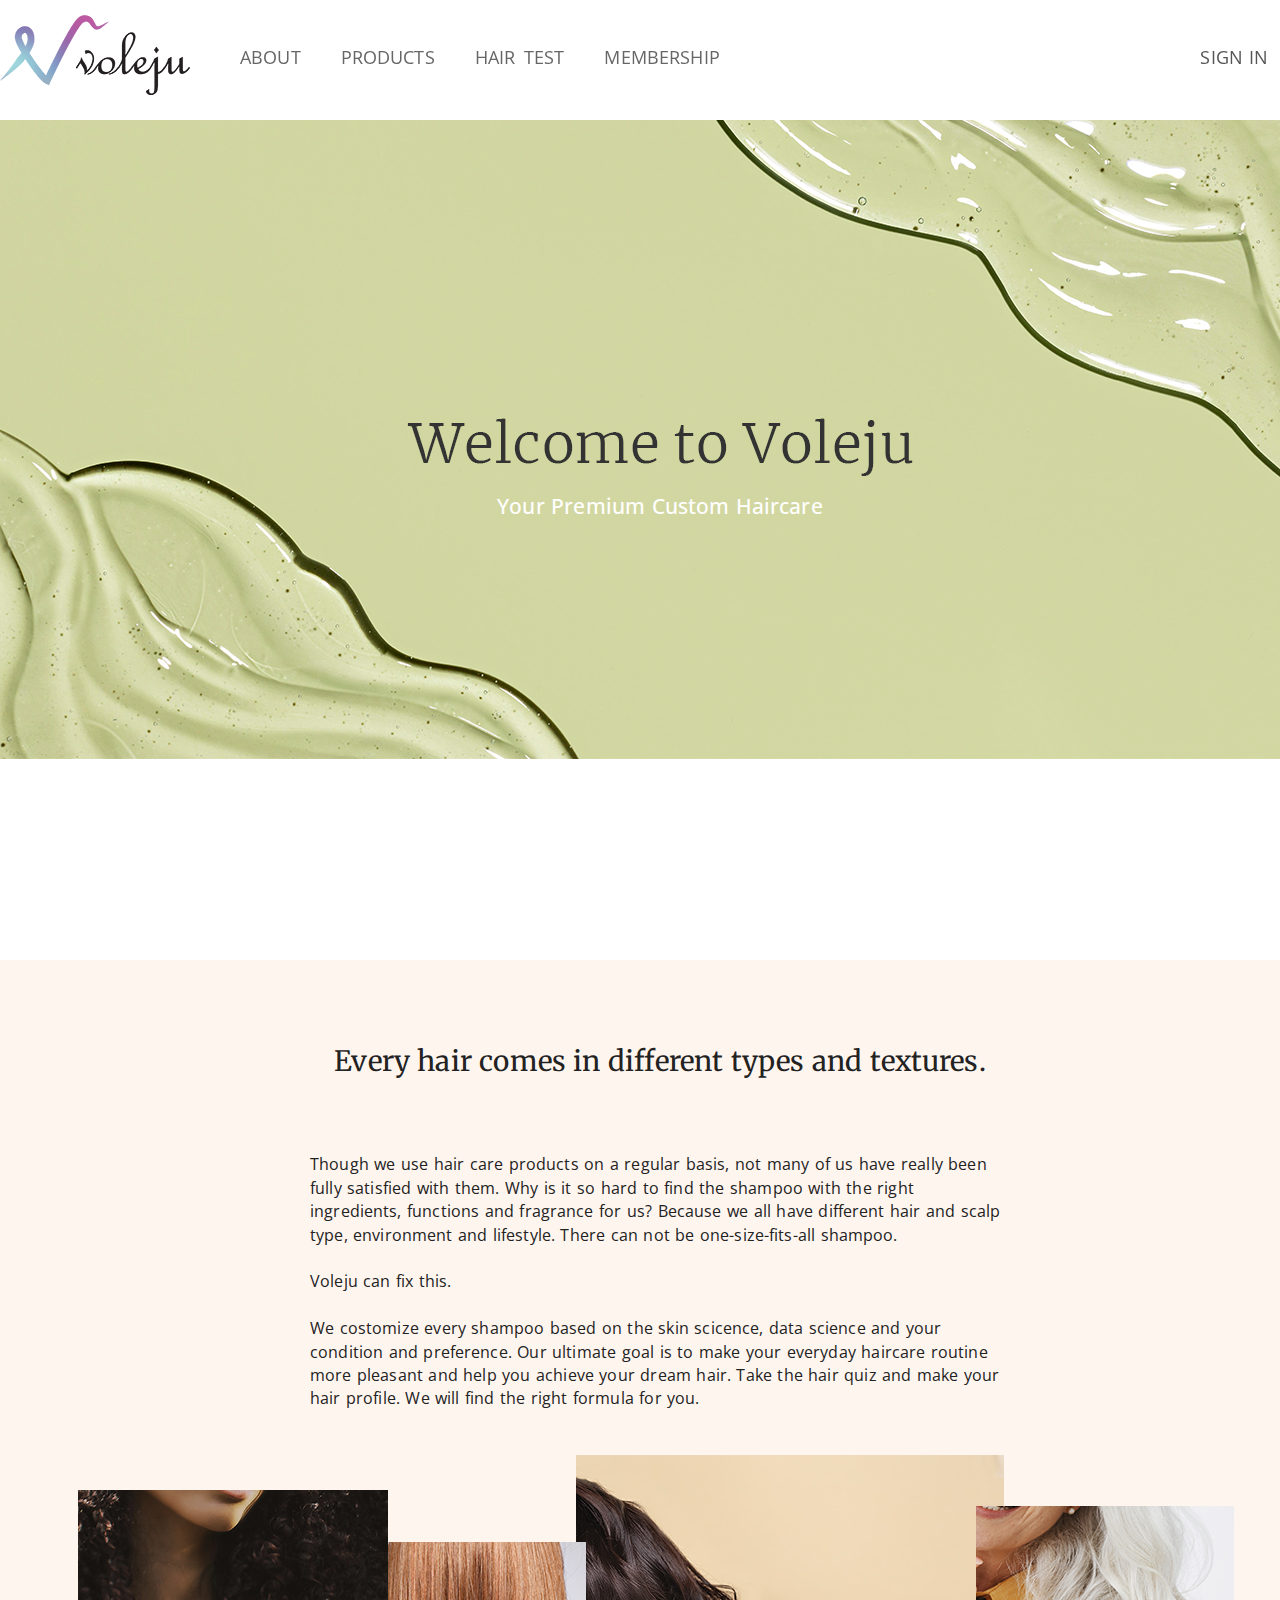
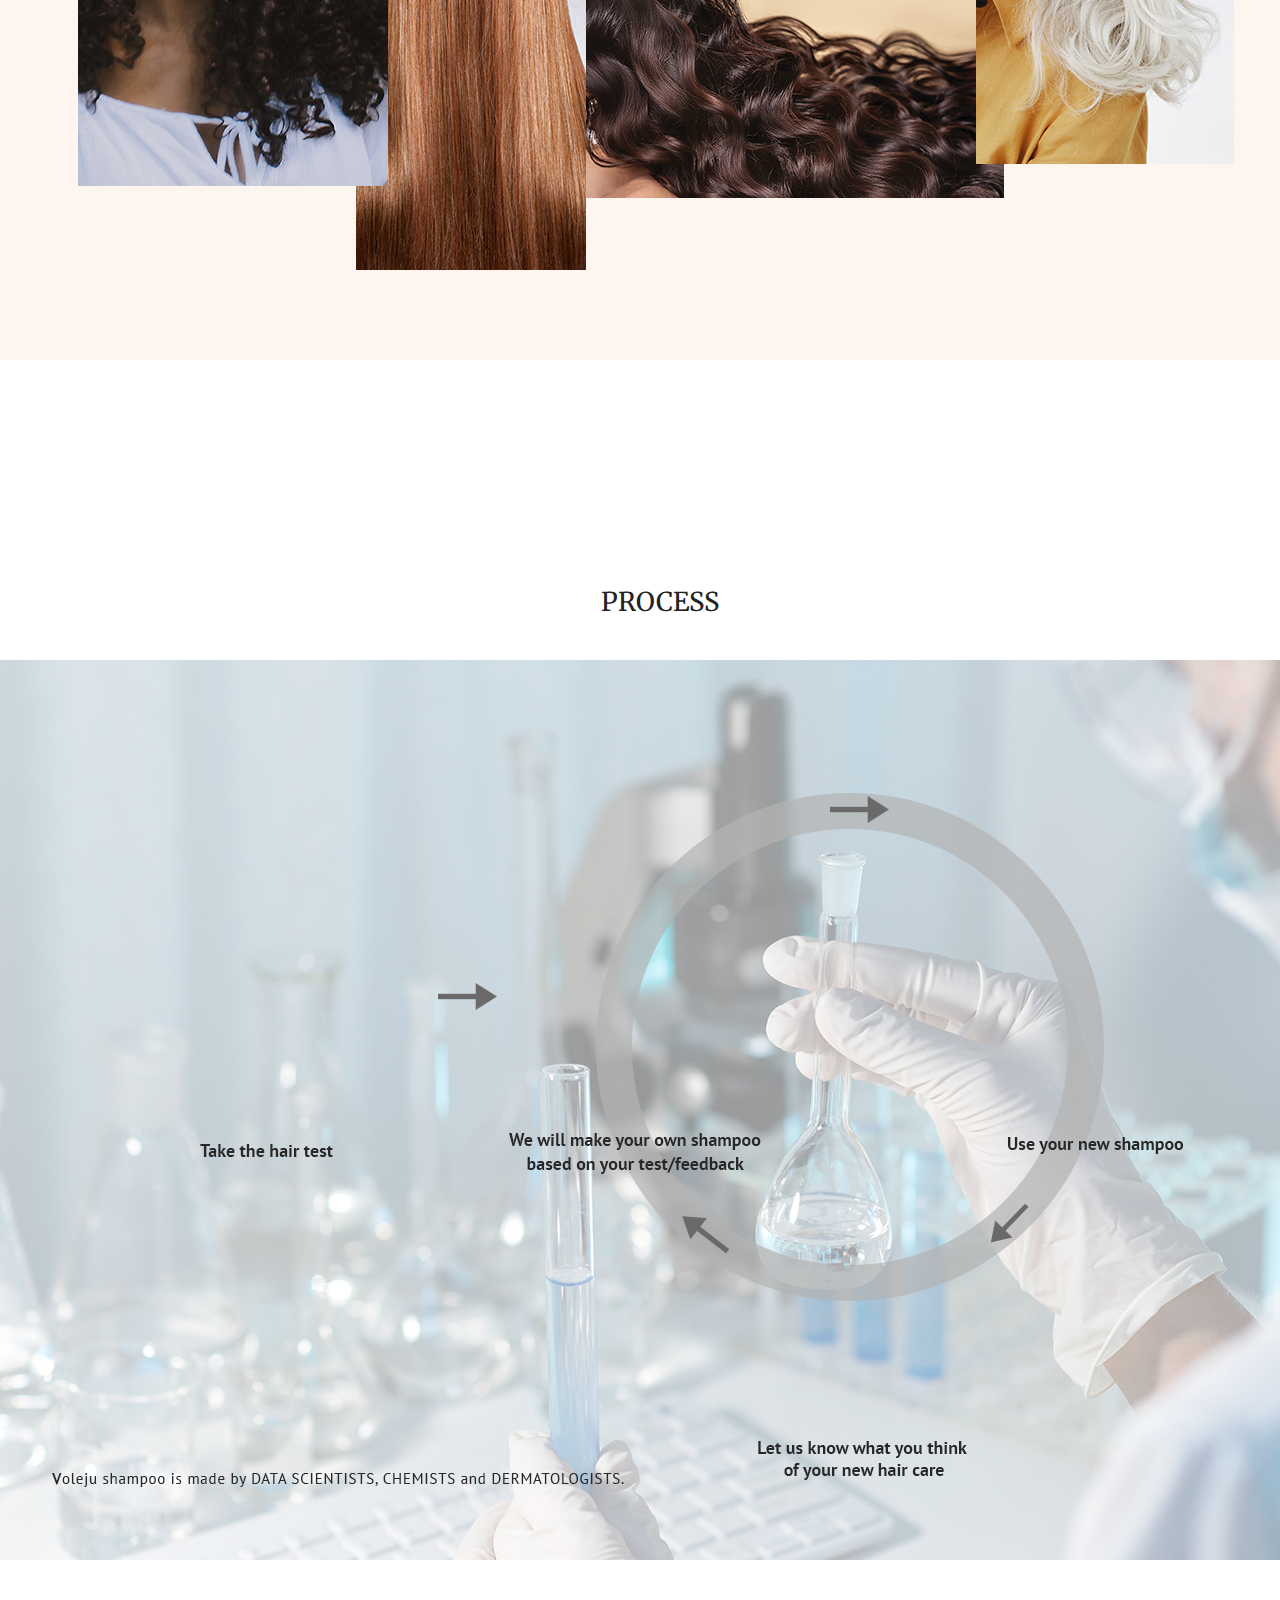
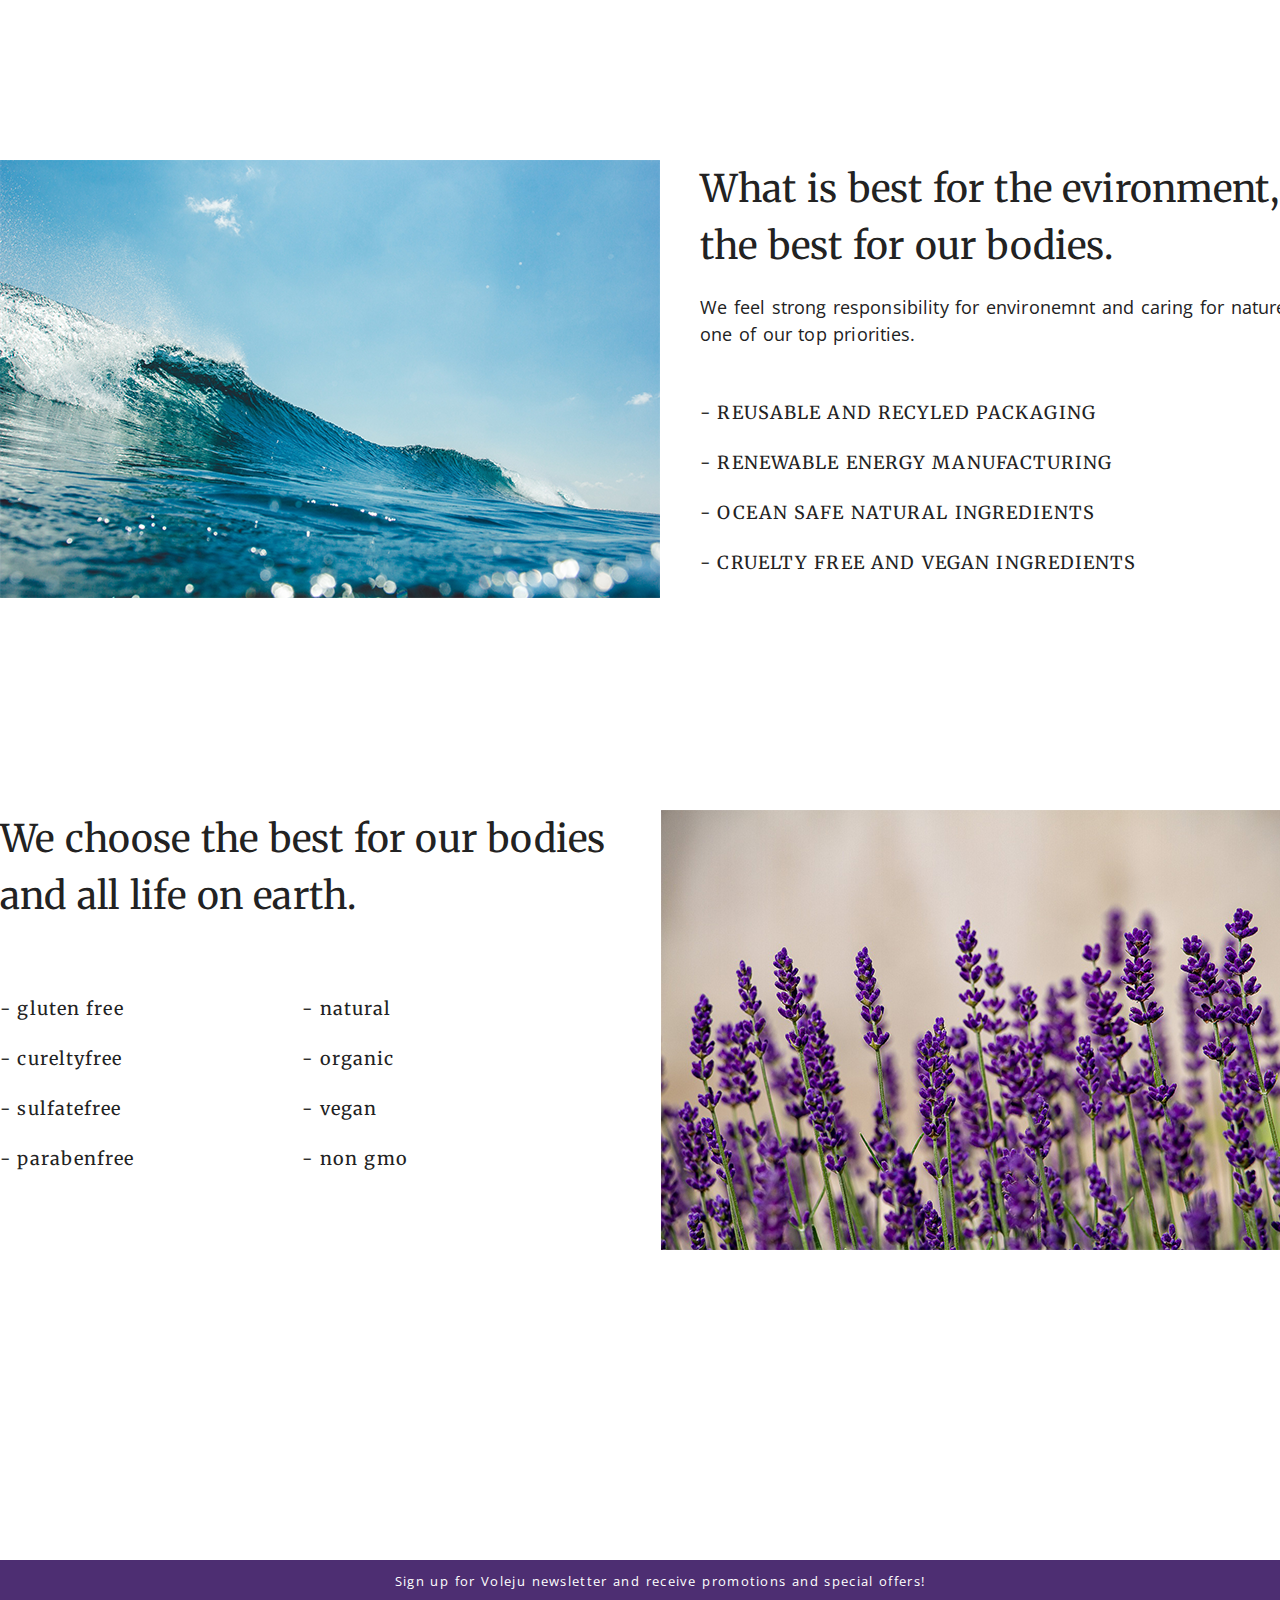
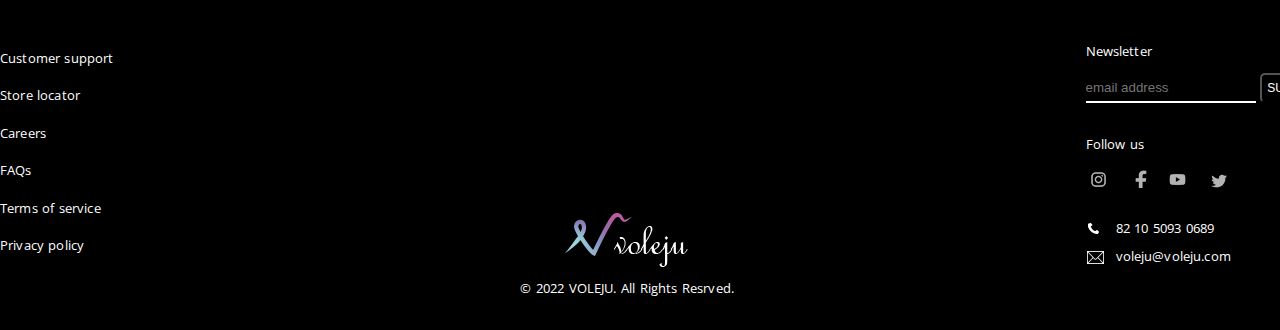
==== commit a5a317d5: "Add files via upload" ====
--- a/sub1/sub1.html
+++ b/sub1/sub1.html
@@ -52,7 +52,7 @@
 					</li>
 				</ul>
 				<ul id="util">
-					<li><a href="#">sign in</a></li>
+					<li><a href="../sub4/sub4.html#section2">sign in</a></li>
 					<li><a href="#">eng</a></li>
 				</ul>
 			</div>
@@ -156,19 +156,19 @@
 
 <!--moving-->
 		<div id= "moving">
-			<p>custom personal natural organic custom personal natural organic  </p>
+			<p>Sign up for Voleju newsletter and receive promotions and special offers!</p>
 		</div>
 
 <!--footer-->
 		<div id="footer_wrap">
 			<div id="footer">
 				<ul id="footerg">
-					<li><a href="#">Customer support</a></li>
-					<li><a href="#">Store locator</a></li>
-					<li><a href="#">Careers</a></li>
-					<li><a href="#">FAQs</a></li>
-					<li><a href="#">Terms of service</a></li>
-					<li><a href="#">Privacy policy</a></li>					
+					<li><a href="javascript:return false;">Customer support</a></li>
+					<li><a href="javascript:return false;">Store locator</a></li>
+					<li><a href="javascript:return false;">Careers</a></li>
+					<li><a href="javascript:return false;">FAQs</a></li>
+					<li><a href="javascript:return false;">Terms of service</a></li>
+					<li><a href="v">Privacy policy</a></li>					
 				</ul>
 
 				<p class="copyright">© 2022 VOLEJU. All Rights Resrved.</p>
@@ -183,10 +183,10 @@
 		
 					<div class="follow">Follow us
 						<ul id="social">
-							<li><a href="#"><img src="../images/social_in.png" alt=""></a></li>
-							<li><a href="#"><img src="../images/social_f.png" alt=""></a></li>
-							<li><a href="#"><img src="../images/social_y.png" alt=""></a></li>
-							<li><a href="#"><img src="../images/social_t2.png" alt=""></a></li>
+							<li><a href="javascript:return false;"><img src="../images/social_in.png" alt=""></a></li>
+							<li><a href="javascript:return false;"><img src="../images/social_f.png" alt=""></a></li>
+							<li><a href="javascript:return false;"><img src="../images/social_y.png" alt=""></a></li>
+							<li><a href="javascript:return false;"><img src="../images/social_t2.png" alt=""></a></li>
 						</ul>
 					</div>
 				
--- a/sub1/style_sub1.css
+++ b/sub1/style_sub1.css
@@ -256,6 +256,7 @@
 
 /*moving*/
 /*4d2e72 ad9dc1*/
+/*
 #moving{
   height:40px;
   background-color: #ad9dc1;
@@ -267,9 +268,20 @@
   text-transform: uppercase;
   letter-spacing:0.2em;
   word-spacing: 4em;
-
-}
-
+}
+*/
+#moving{
+  height:40px;
+  background-color: #4d2e72;
+  padding:10px;
+  box-sizing: border-box;
+
+  text-align: center;
+  color:#fff;
+  letter-spacing:0.1em;
+
+
+}
 
 /*footer*/
 
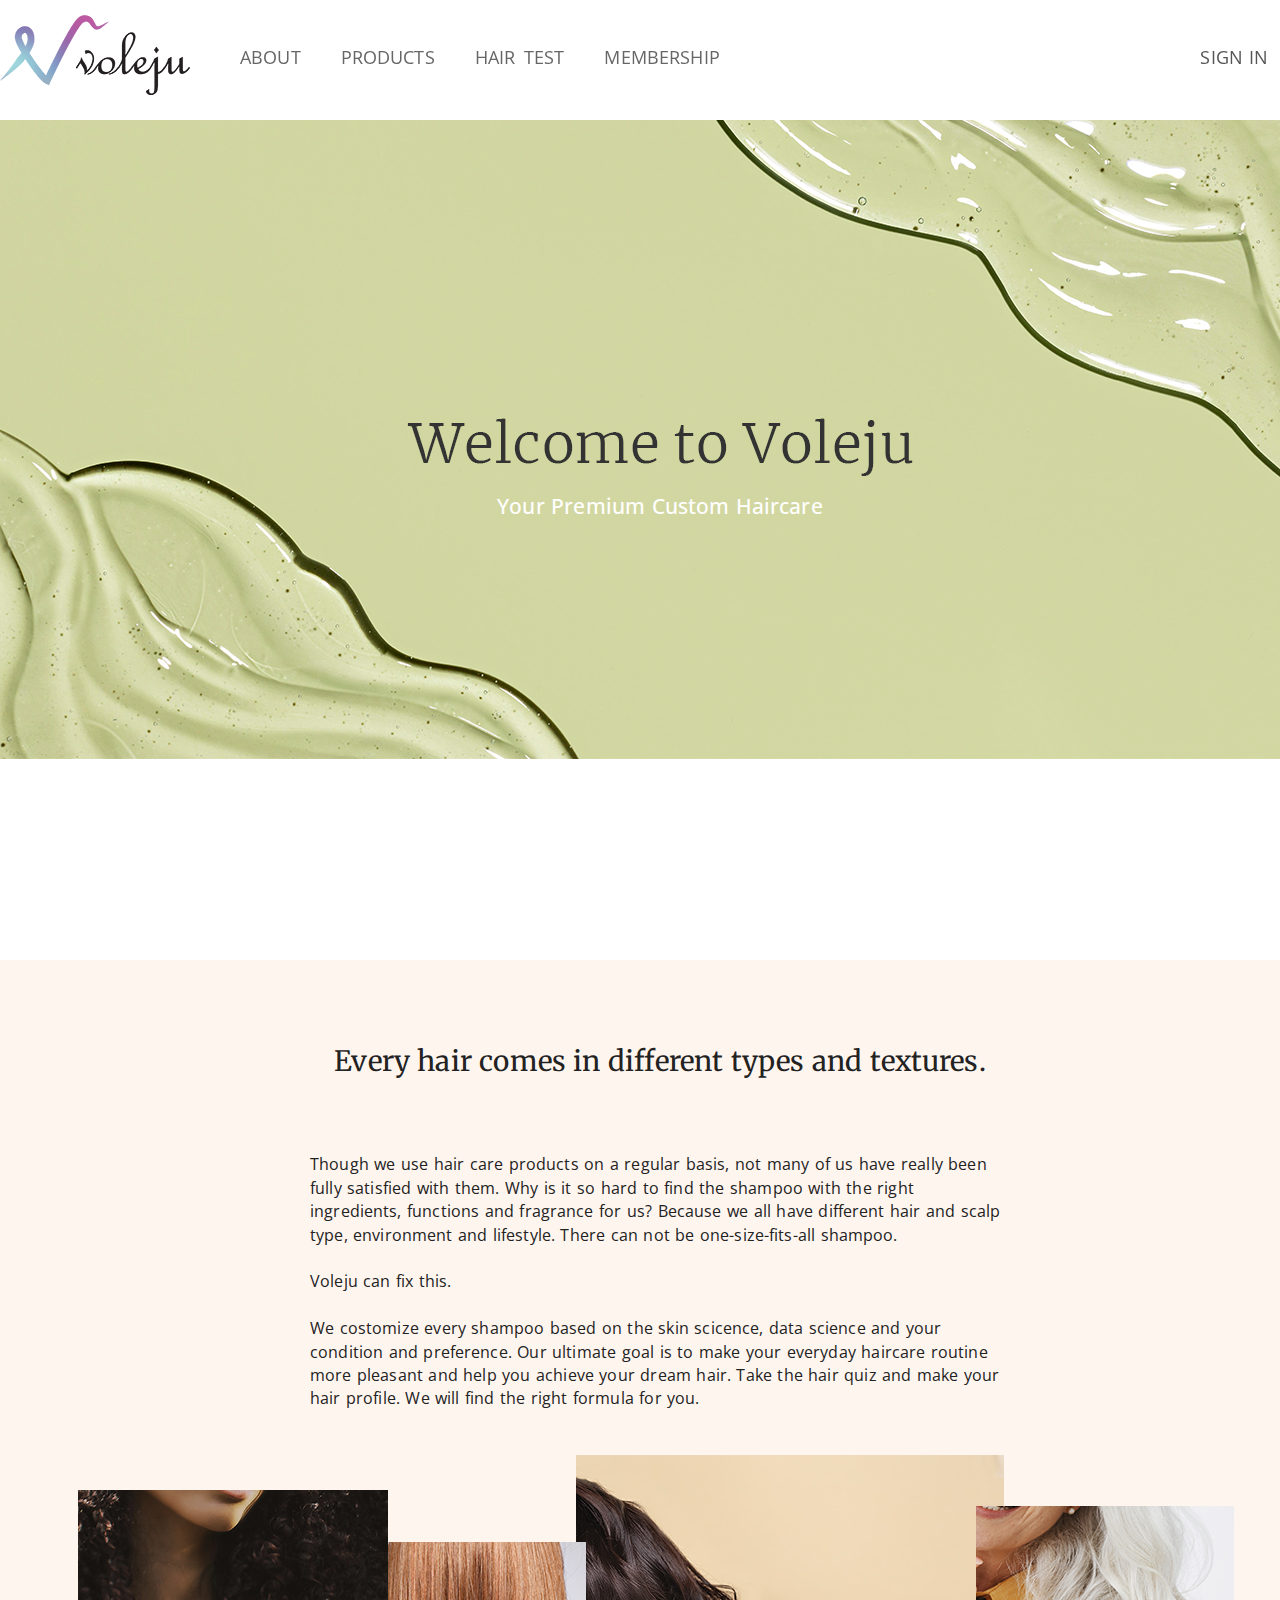
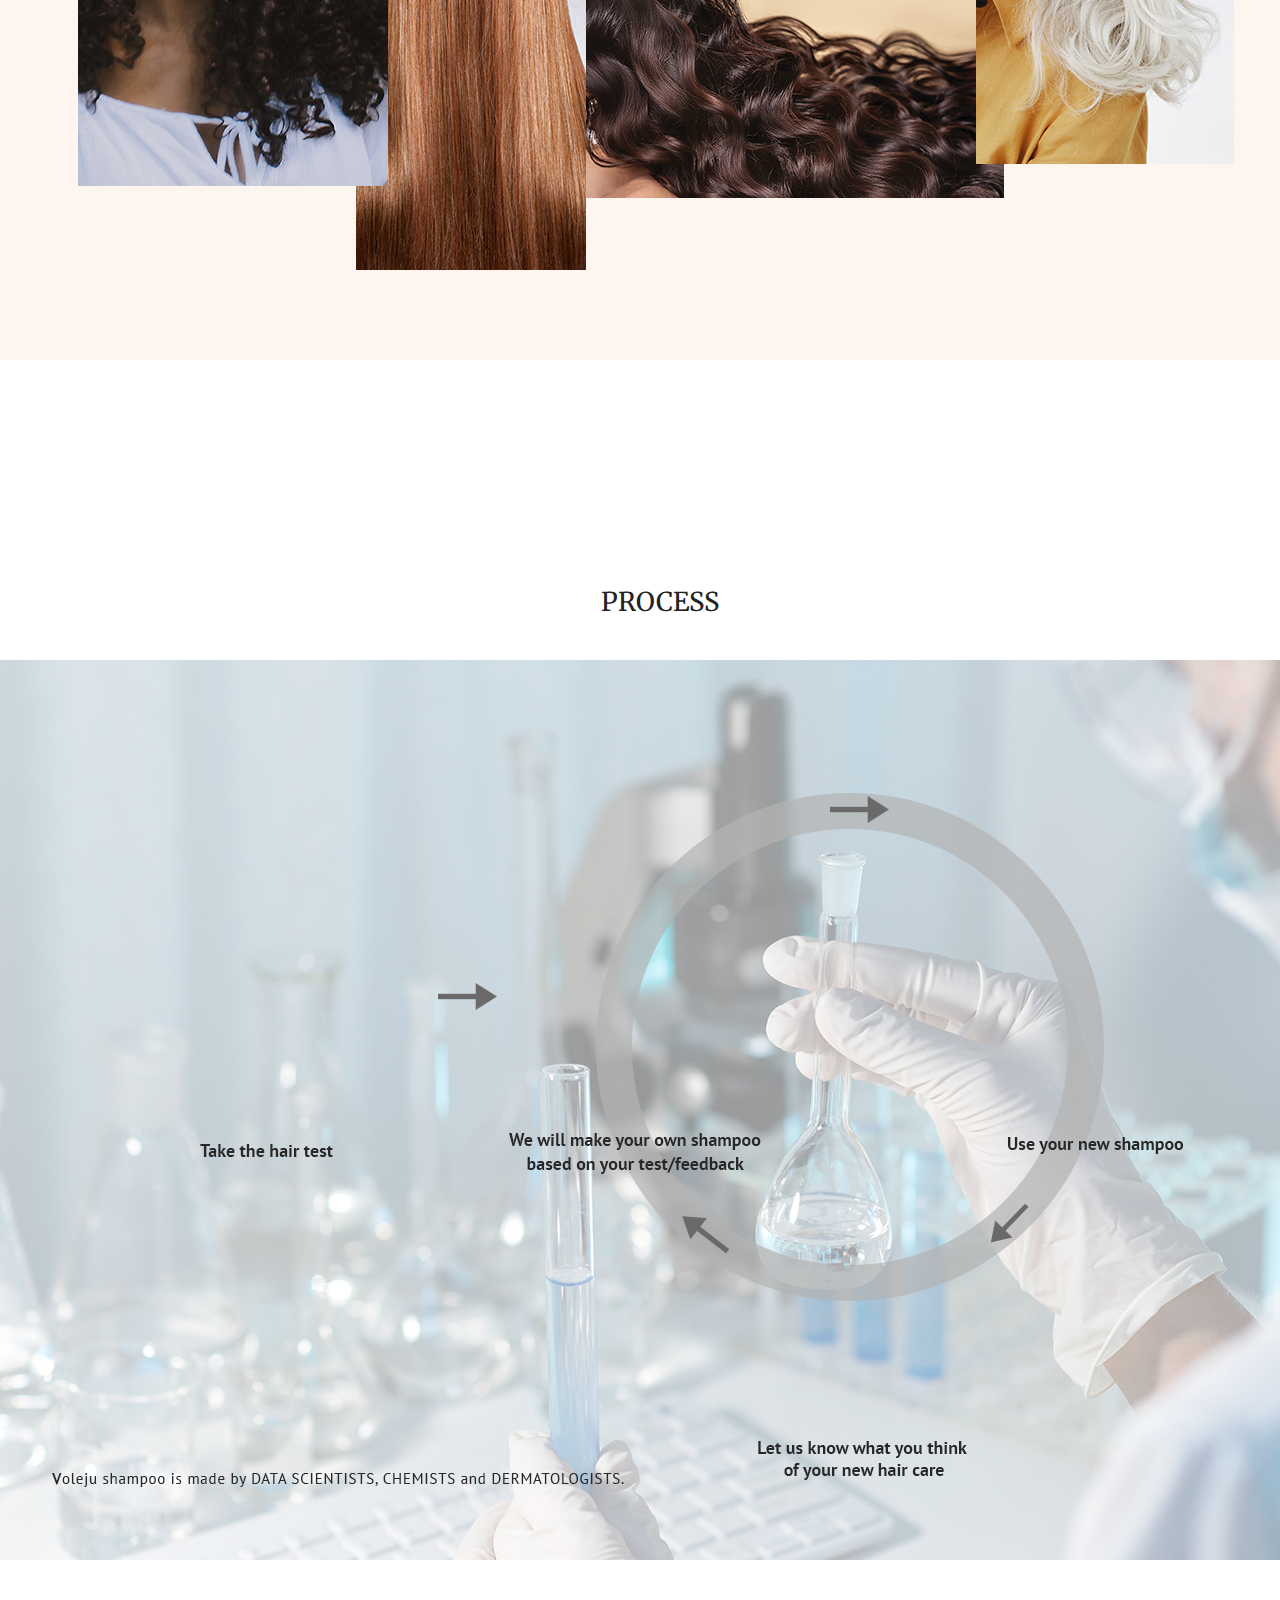
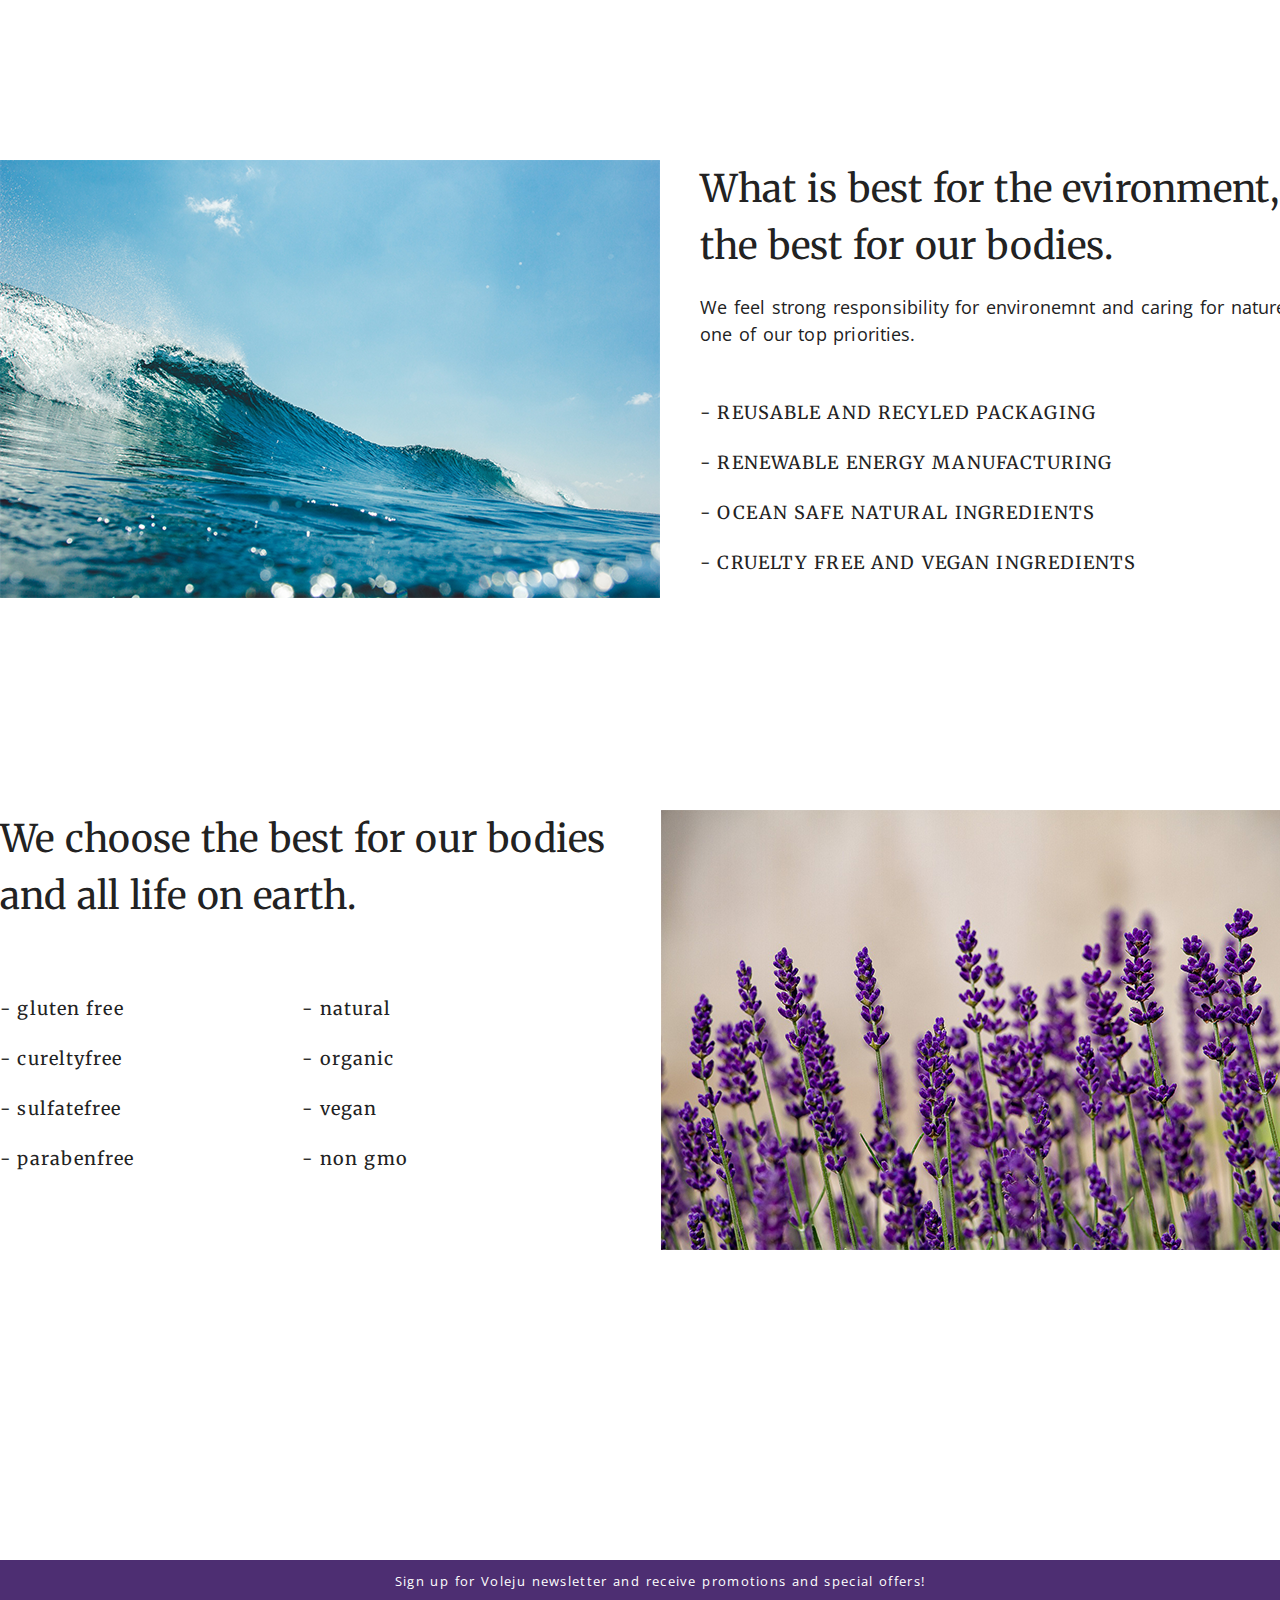
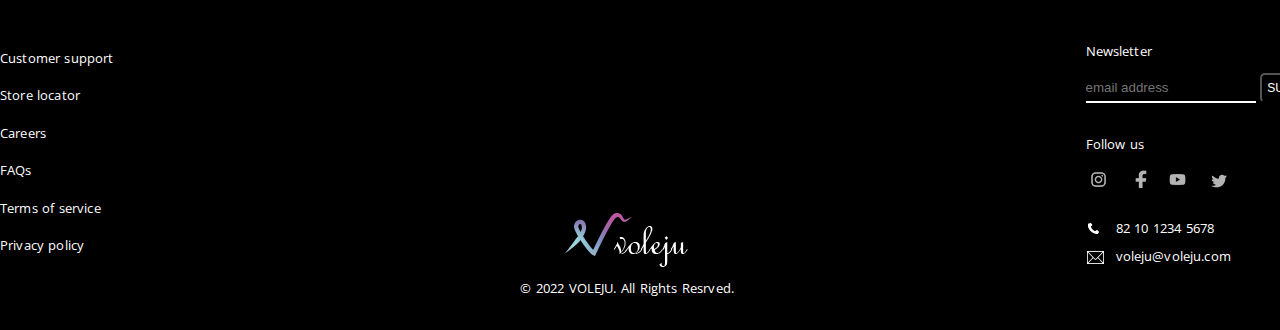
==== commit 9d5dbfee: "Update sub1.html" ====
--- a/sub1/sub1.html
+++ b/sub1/sub1.html
@@ -3,7 +3,7 @@
 	<head>
 		<meta charset="UTF-8">
 		<meta http-equiv="X-UA-Compatible" content="IE=edge">
-		<meta name="viewport" content="width=1600">
+		<meta name="viewport" content="width=1360">
 		<title></title>
 		<link rel="icon" type="image/png" sizes="32x32" href="../images/forfavicon.png">
 		
@@ -190,7 +190,7 @@
 						</ul>
 					</div>
 				
-					<p class="tel"> 82 10 5093 0689</p>
+					<p class="tel"> 82 10 1234 5678</p>
 					<p class="mail"> voleju@voleju.com</p>
 				</div>
 
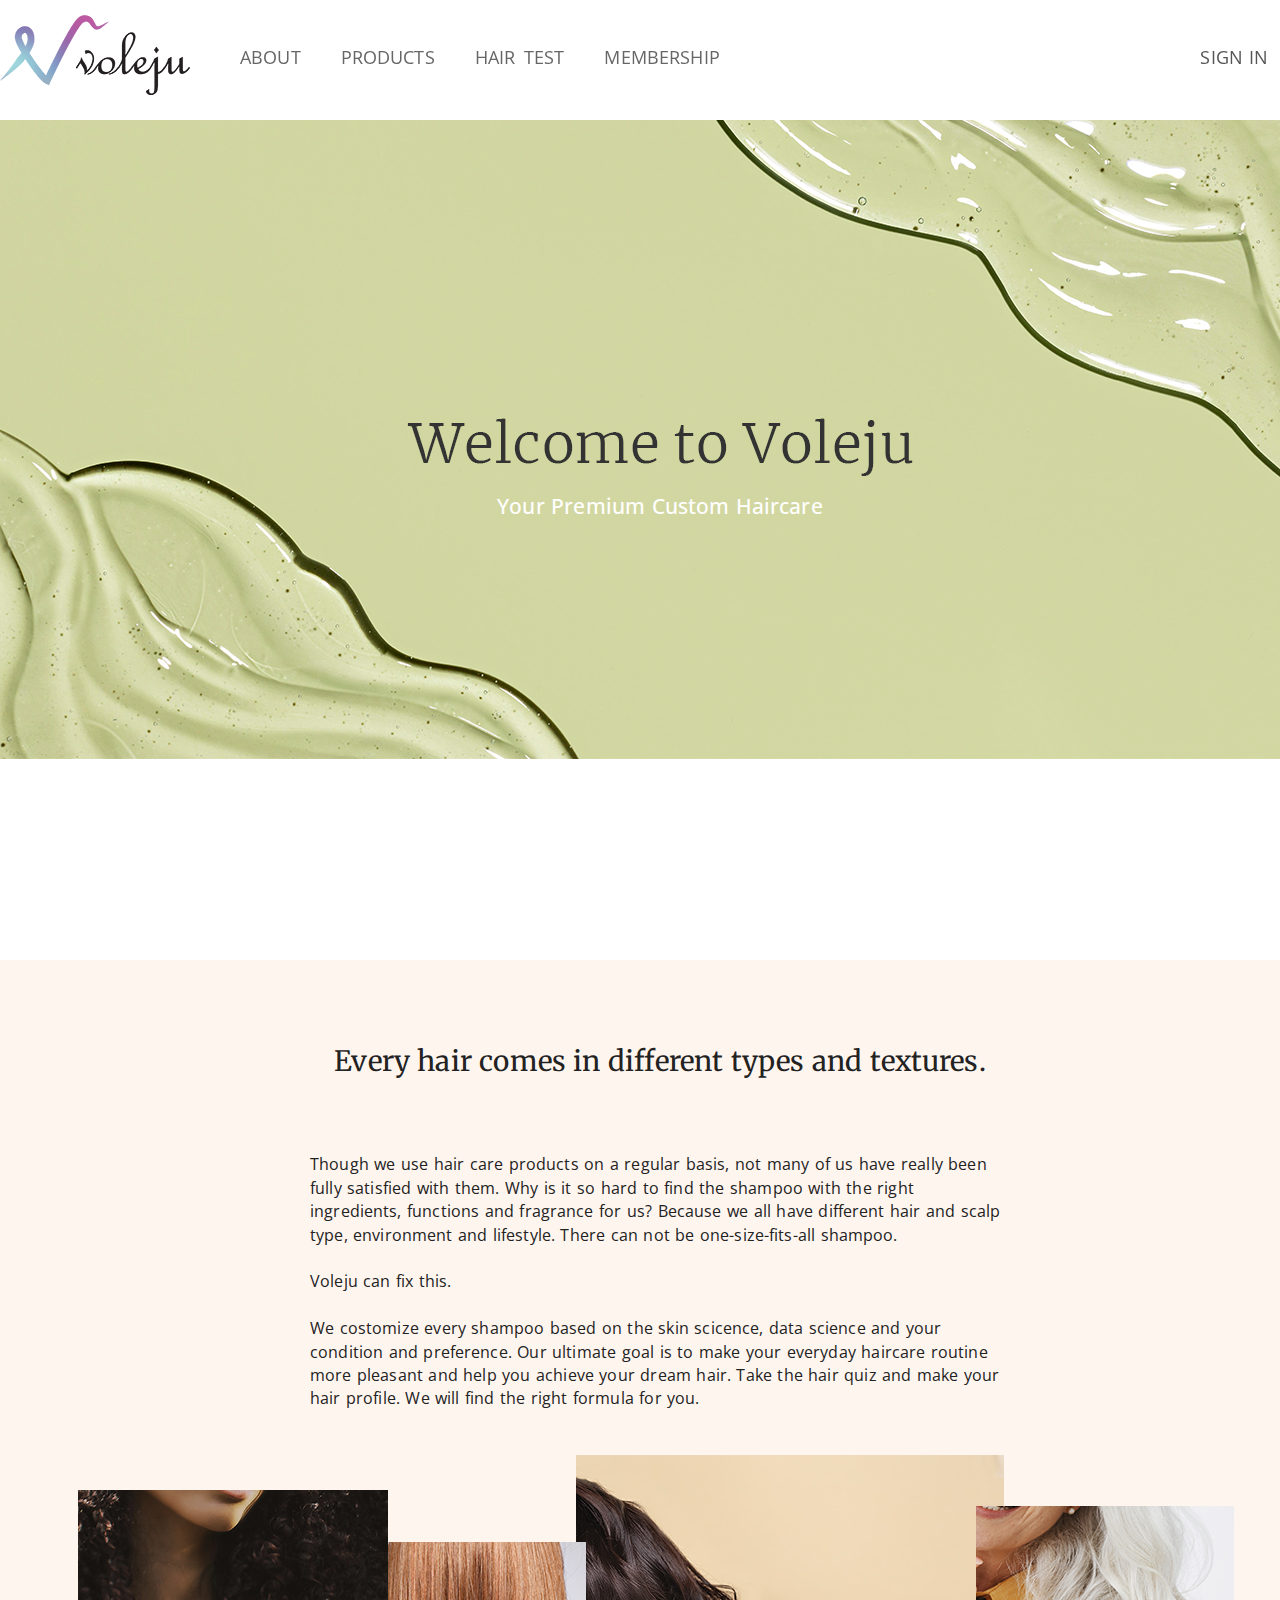
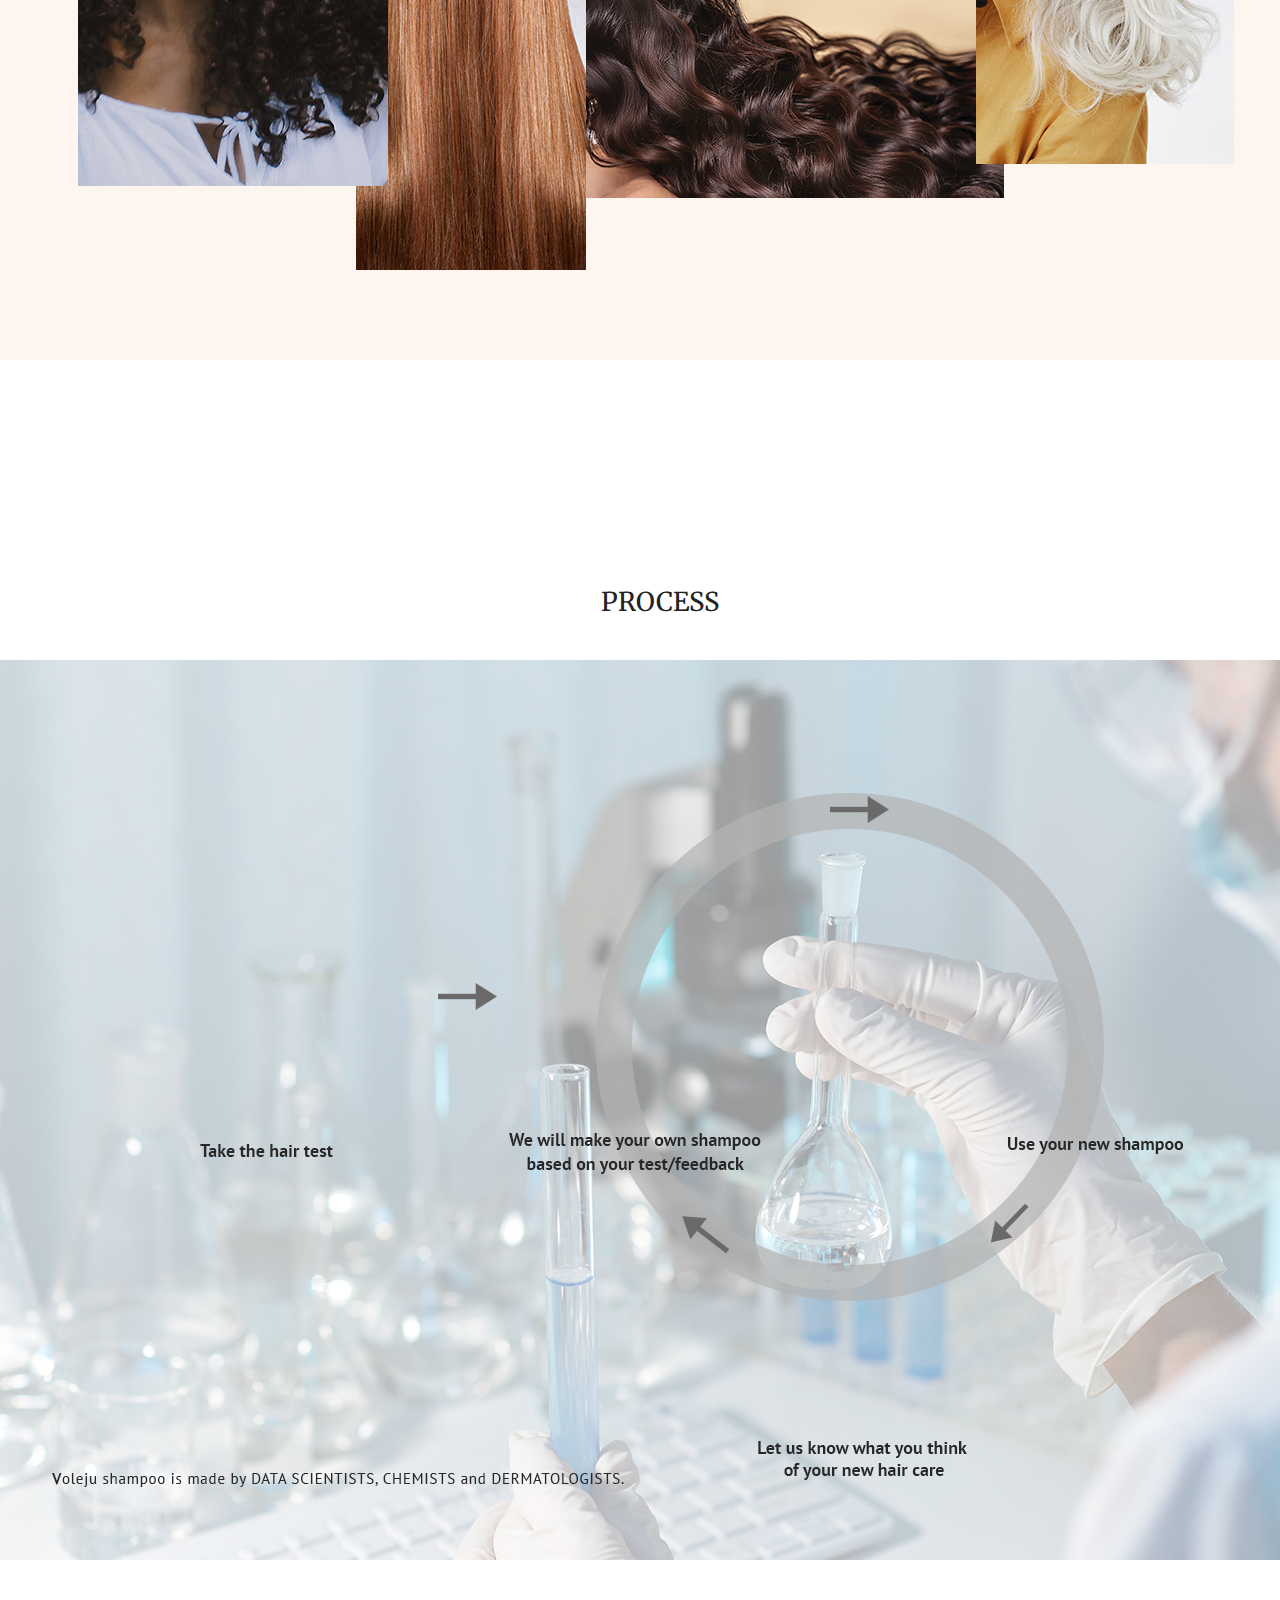
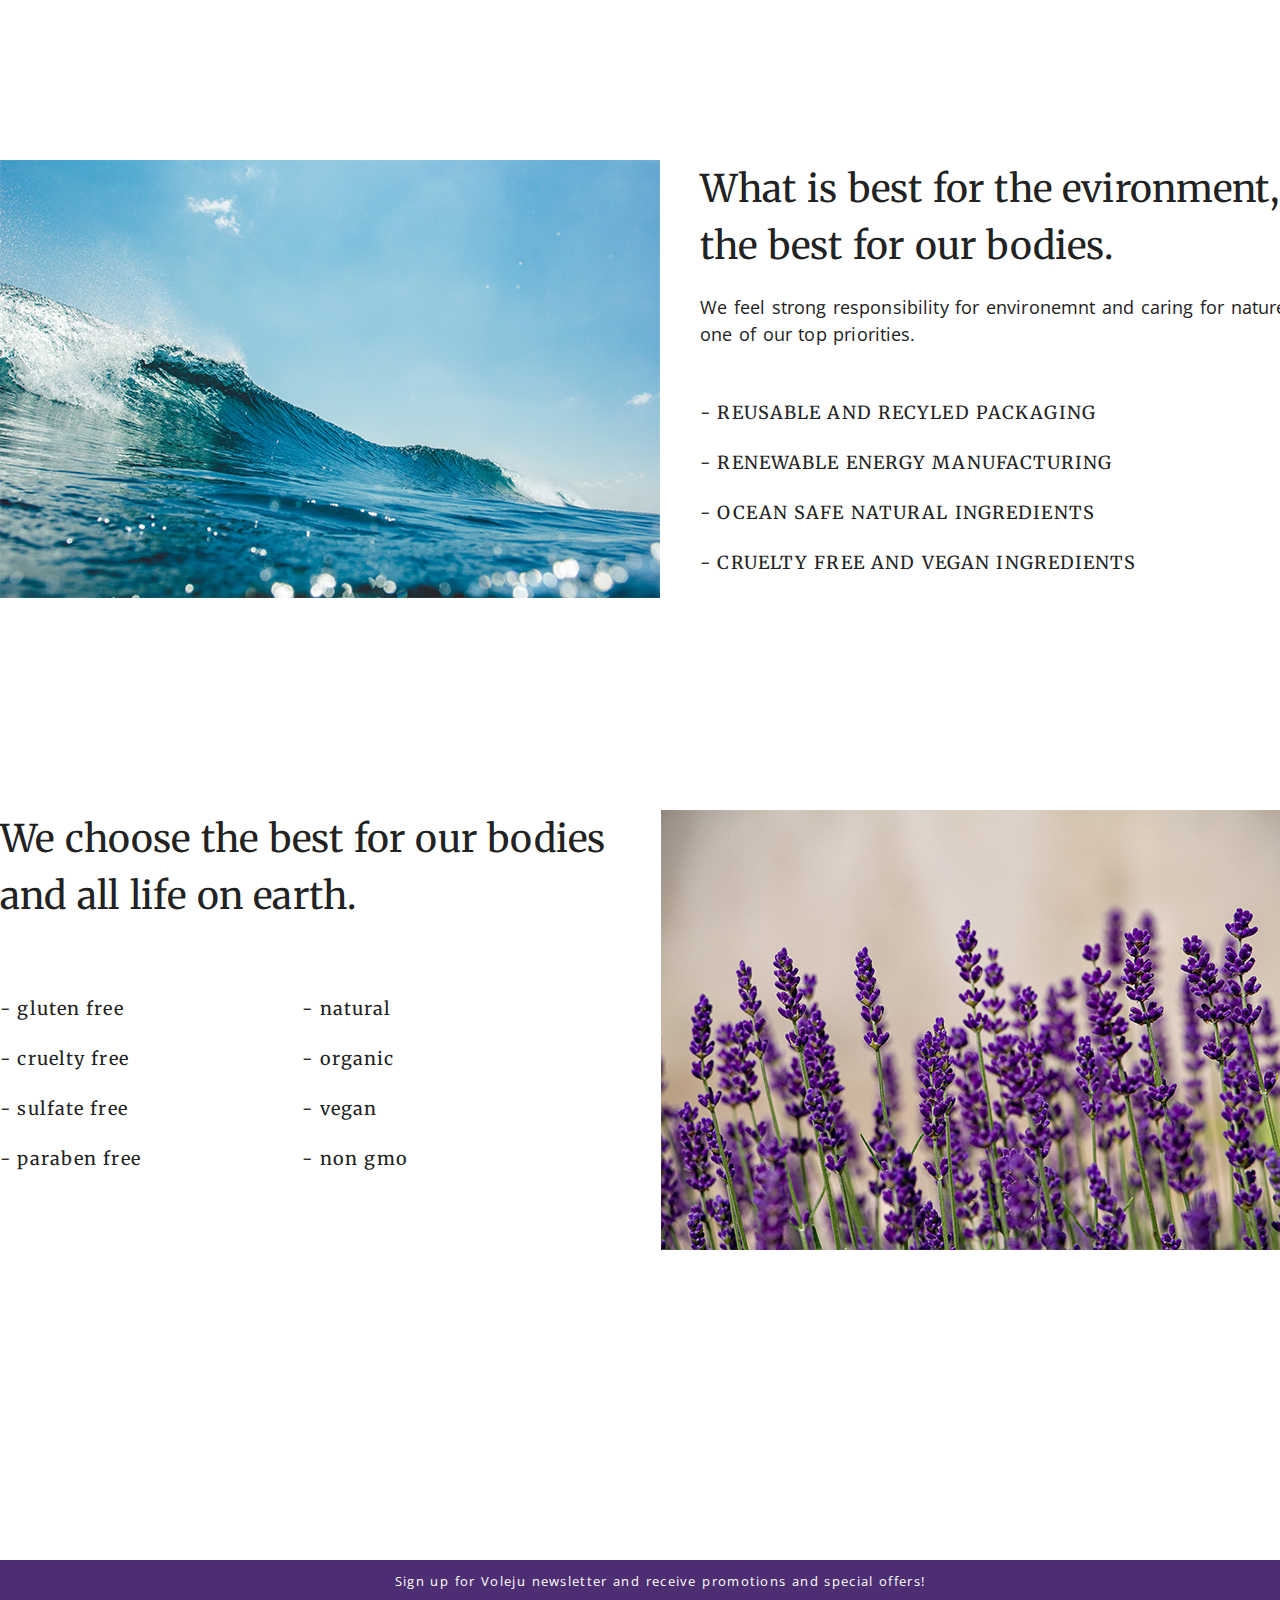
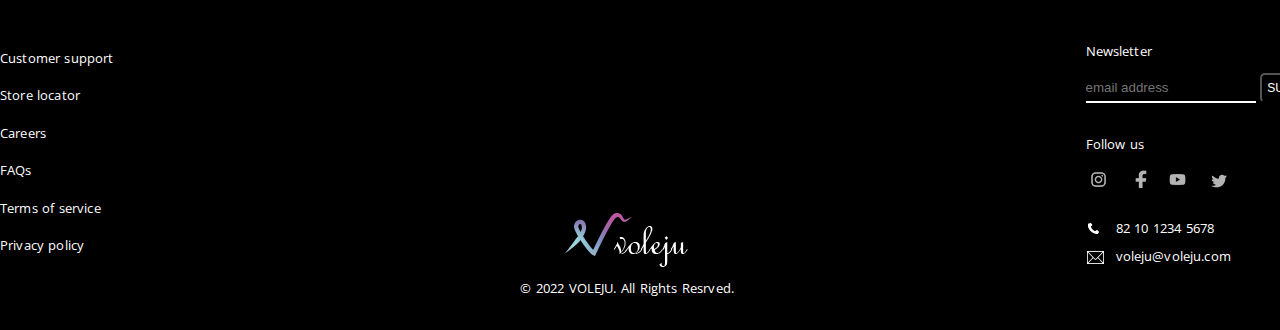
==== commit 864b7f1a: "Update sub1.html" ====
--- a/sub1/sub1.html
+++ b/sub1/sub1.html
@@ -132,9 +132,9 @@
 					<h4 id="half">
 						
 						- gluten free<br>
-						- cureltyfree<br>
-						- sulfatefree<br>
-						- parabenfree<br>
+						- cruelty free<br>
+						- sulfate free<br>
+						- paraben free<br>
 					</h4>
 					<h4 id="half">
 												- natural<br>
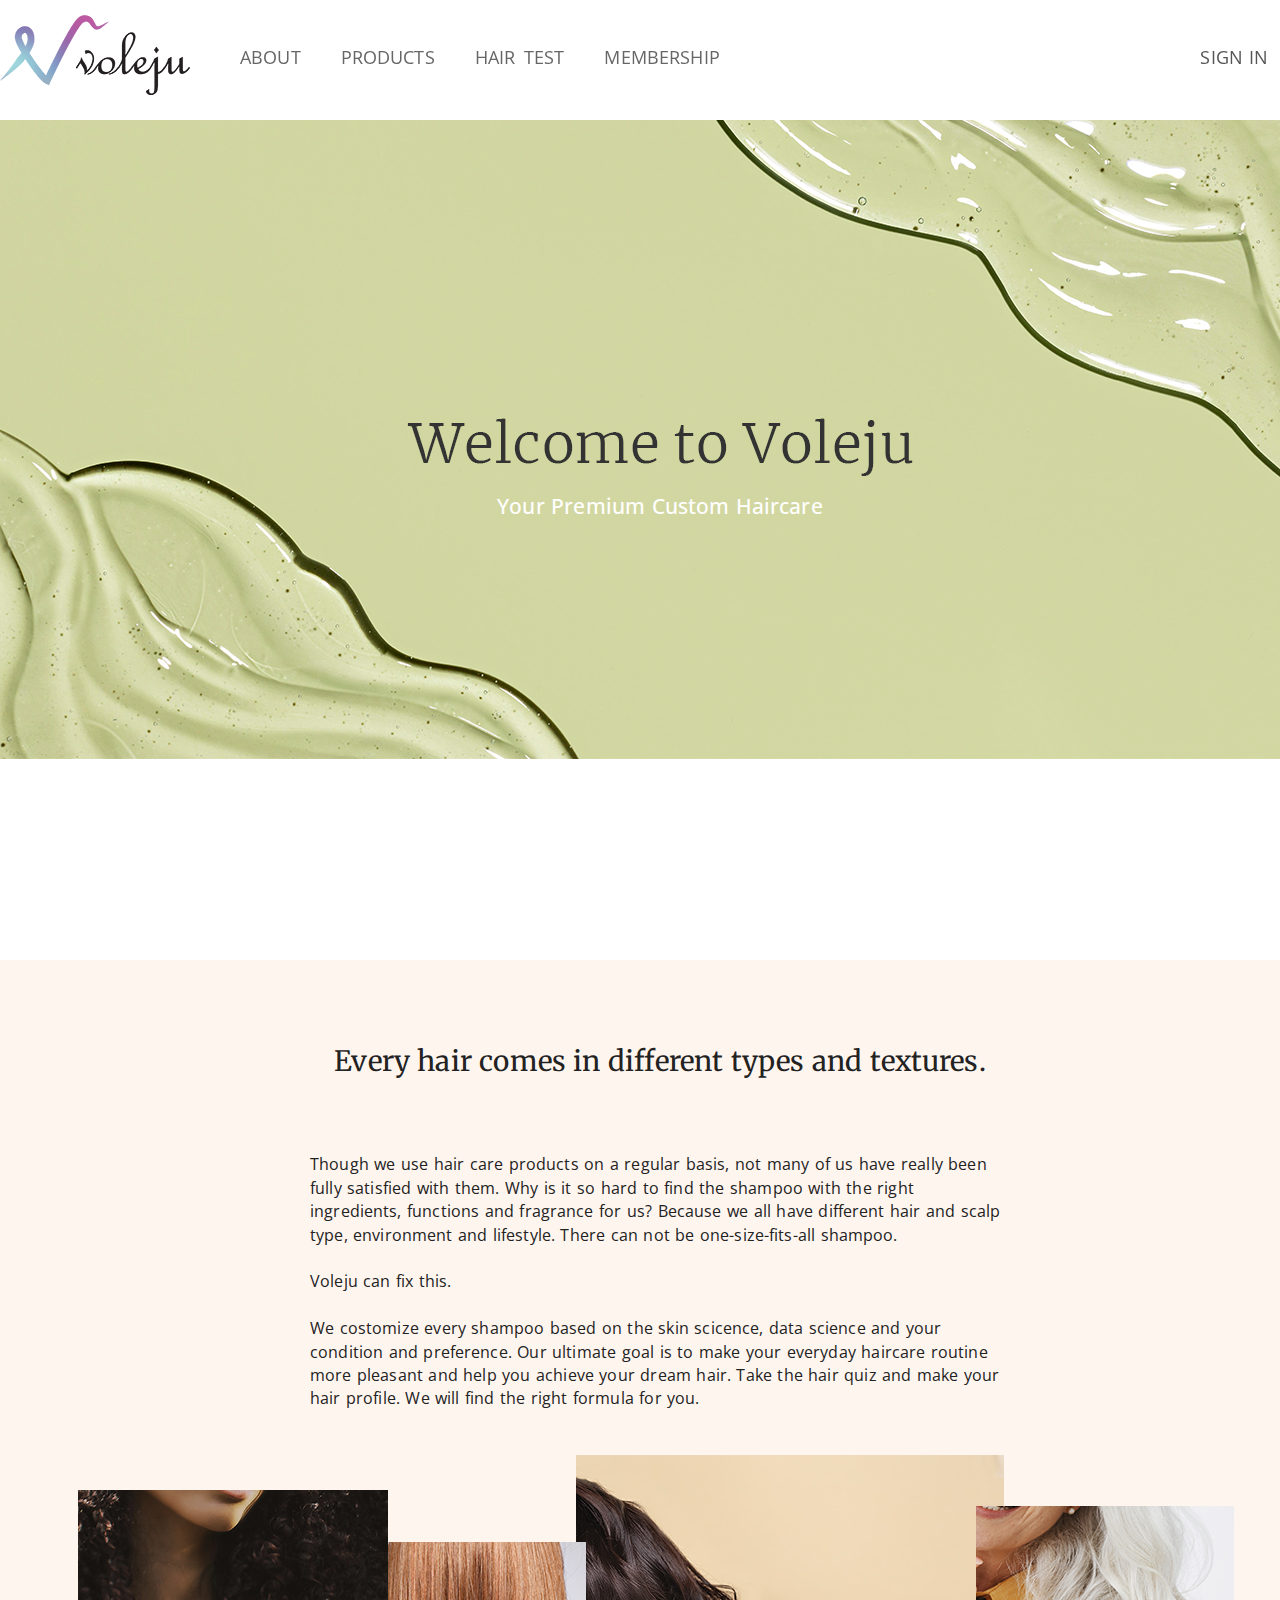
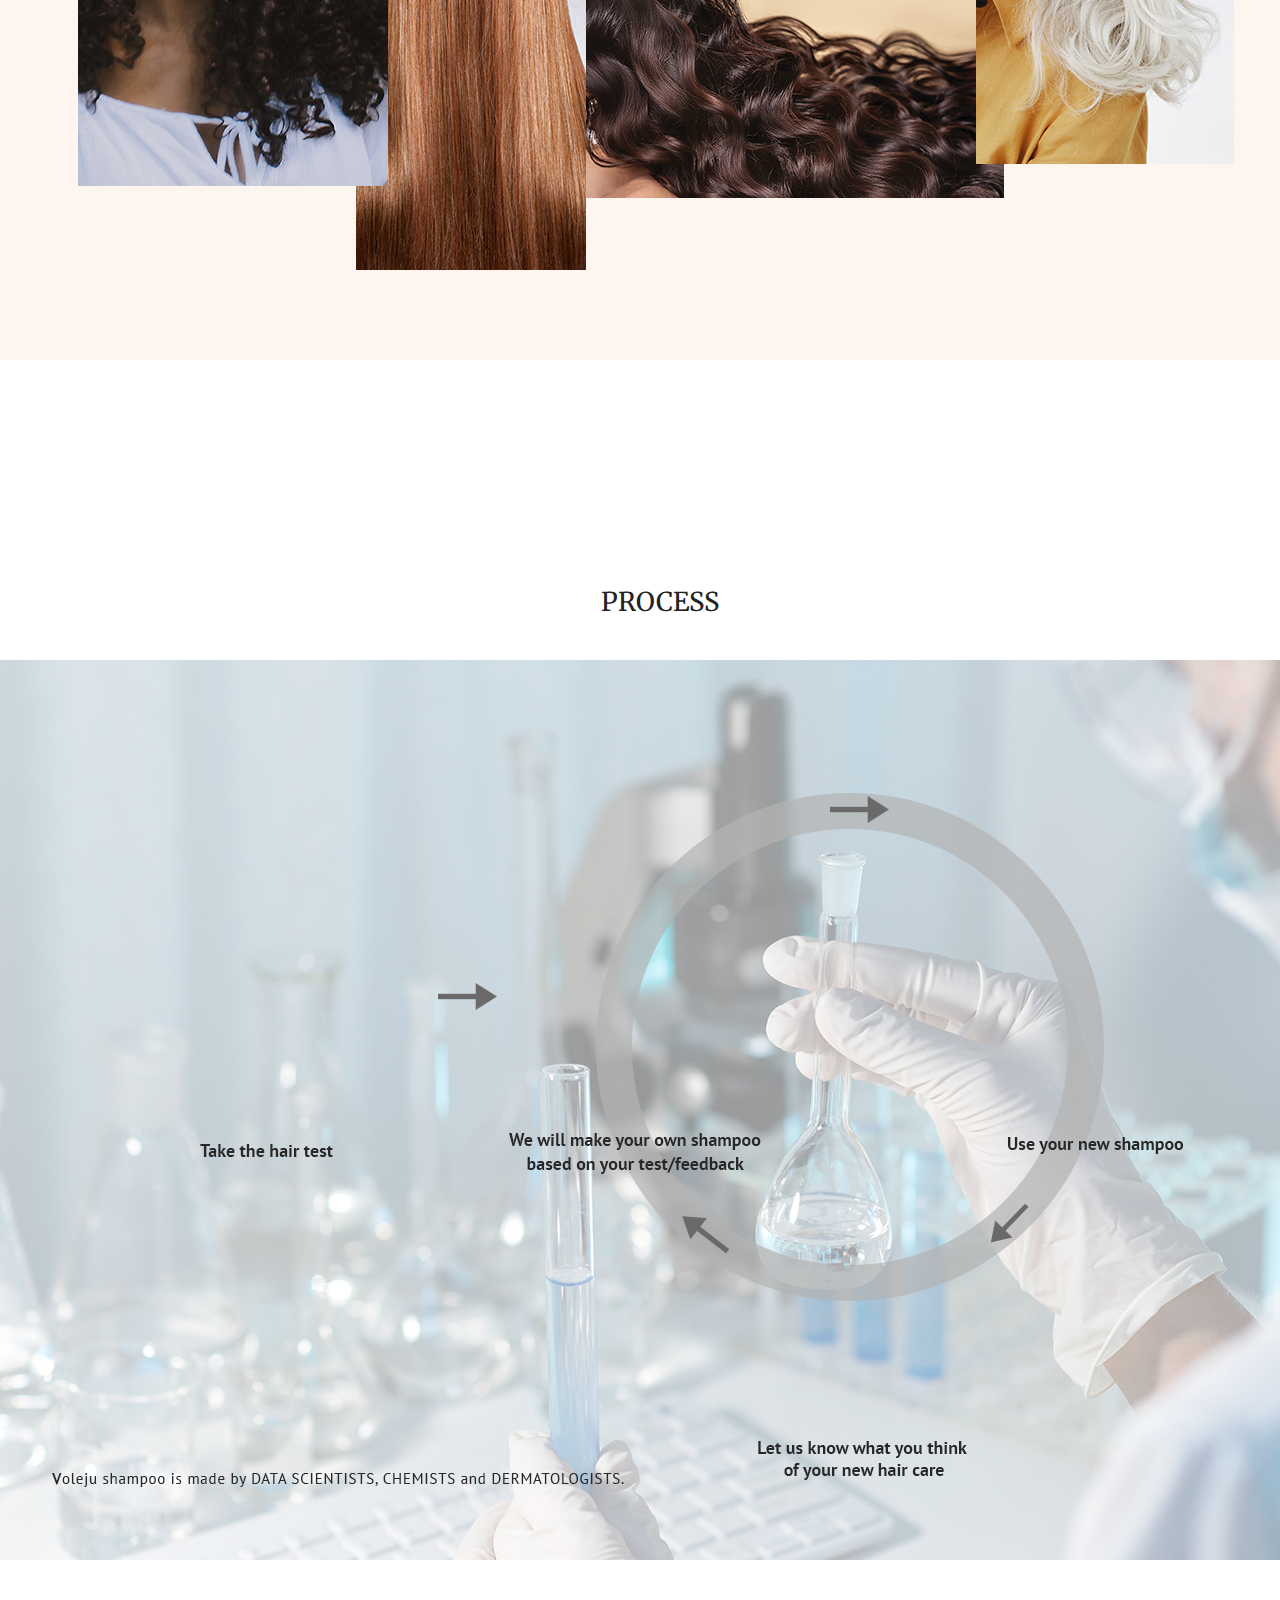
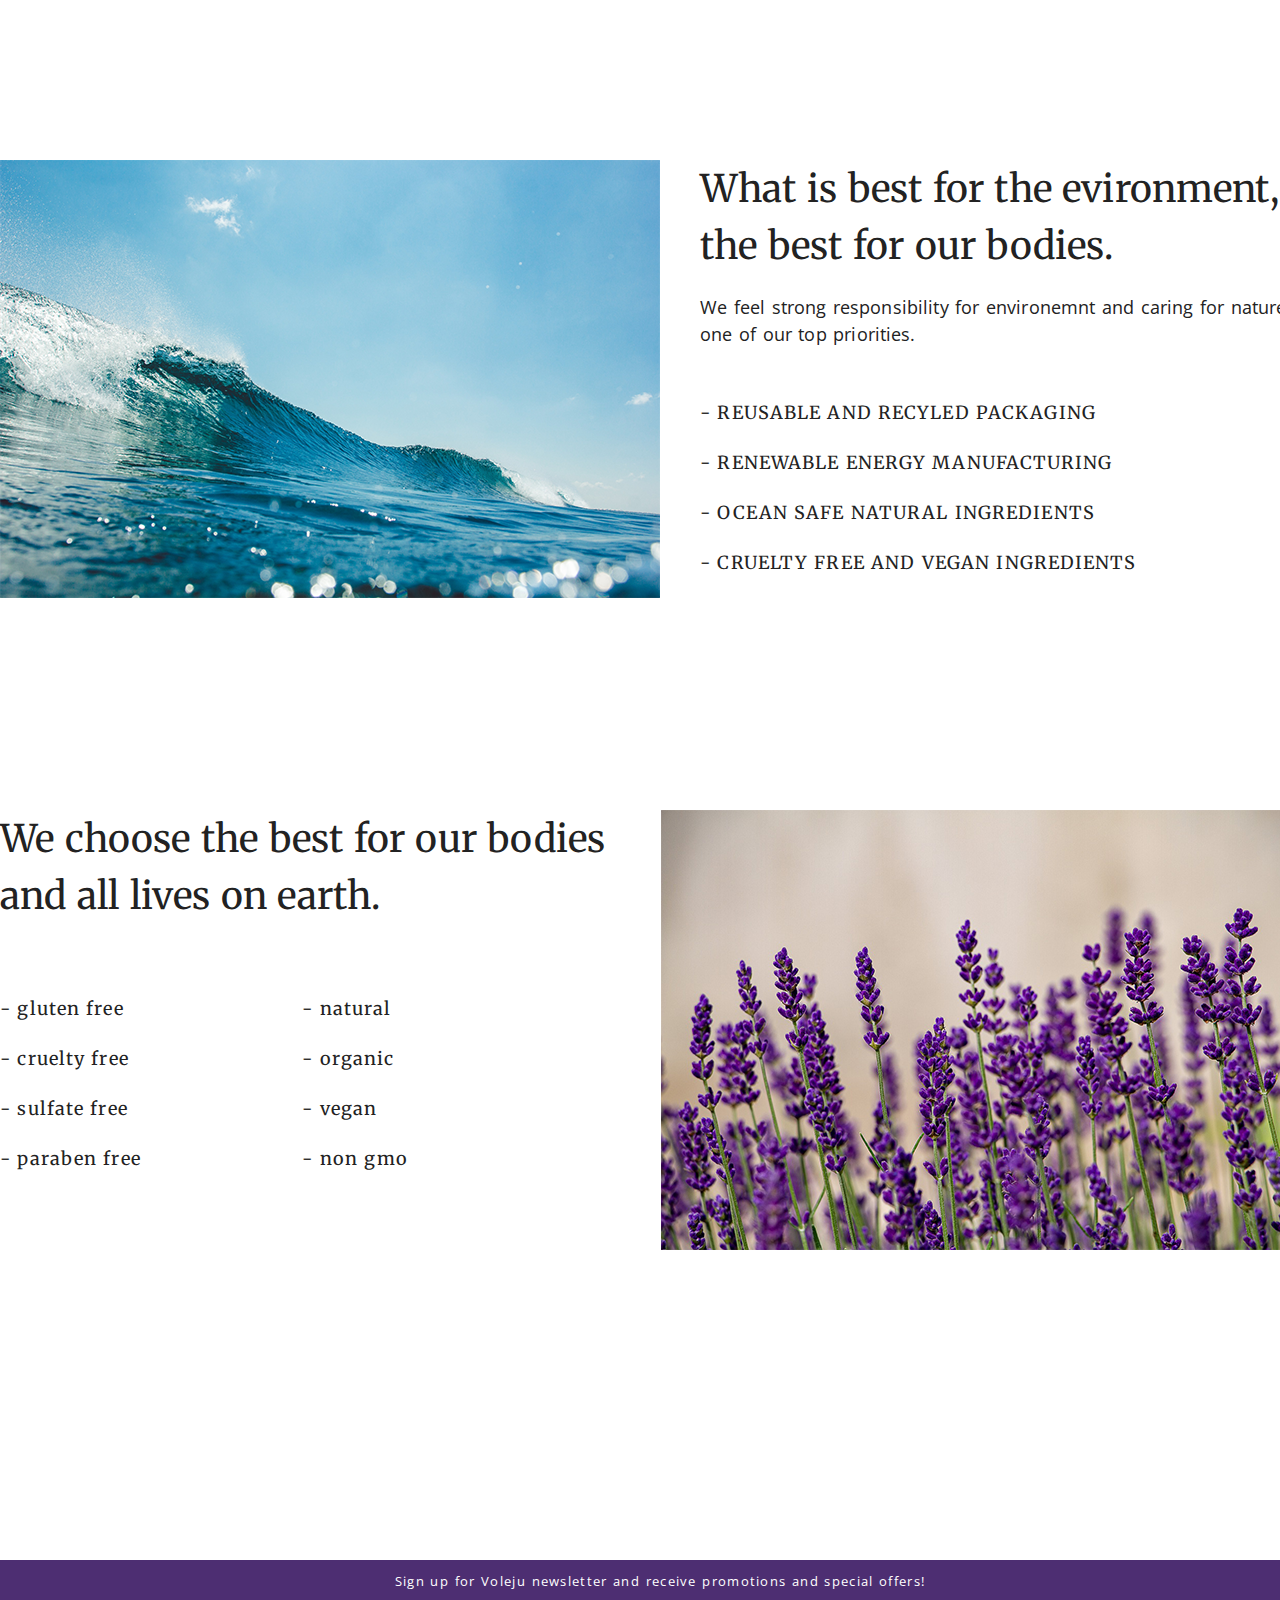
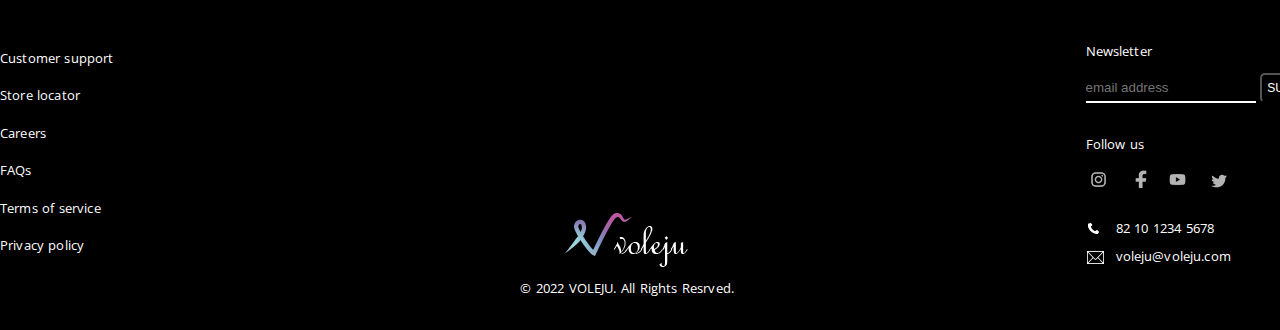
==== commit 1f828739: "Update sub1.html" ====
--- a/sub1/sub1.html
+++ b/sub1/sub1.html
@@ -127,7 +127,7 @@
 			<div class="nature">
 				<div class="textb2">
 					<h3> We choose the best for our bodies
-						and all life on earth.
+						and all lives on earth.
 					</h3>
 					<h4 id="half">
 						
